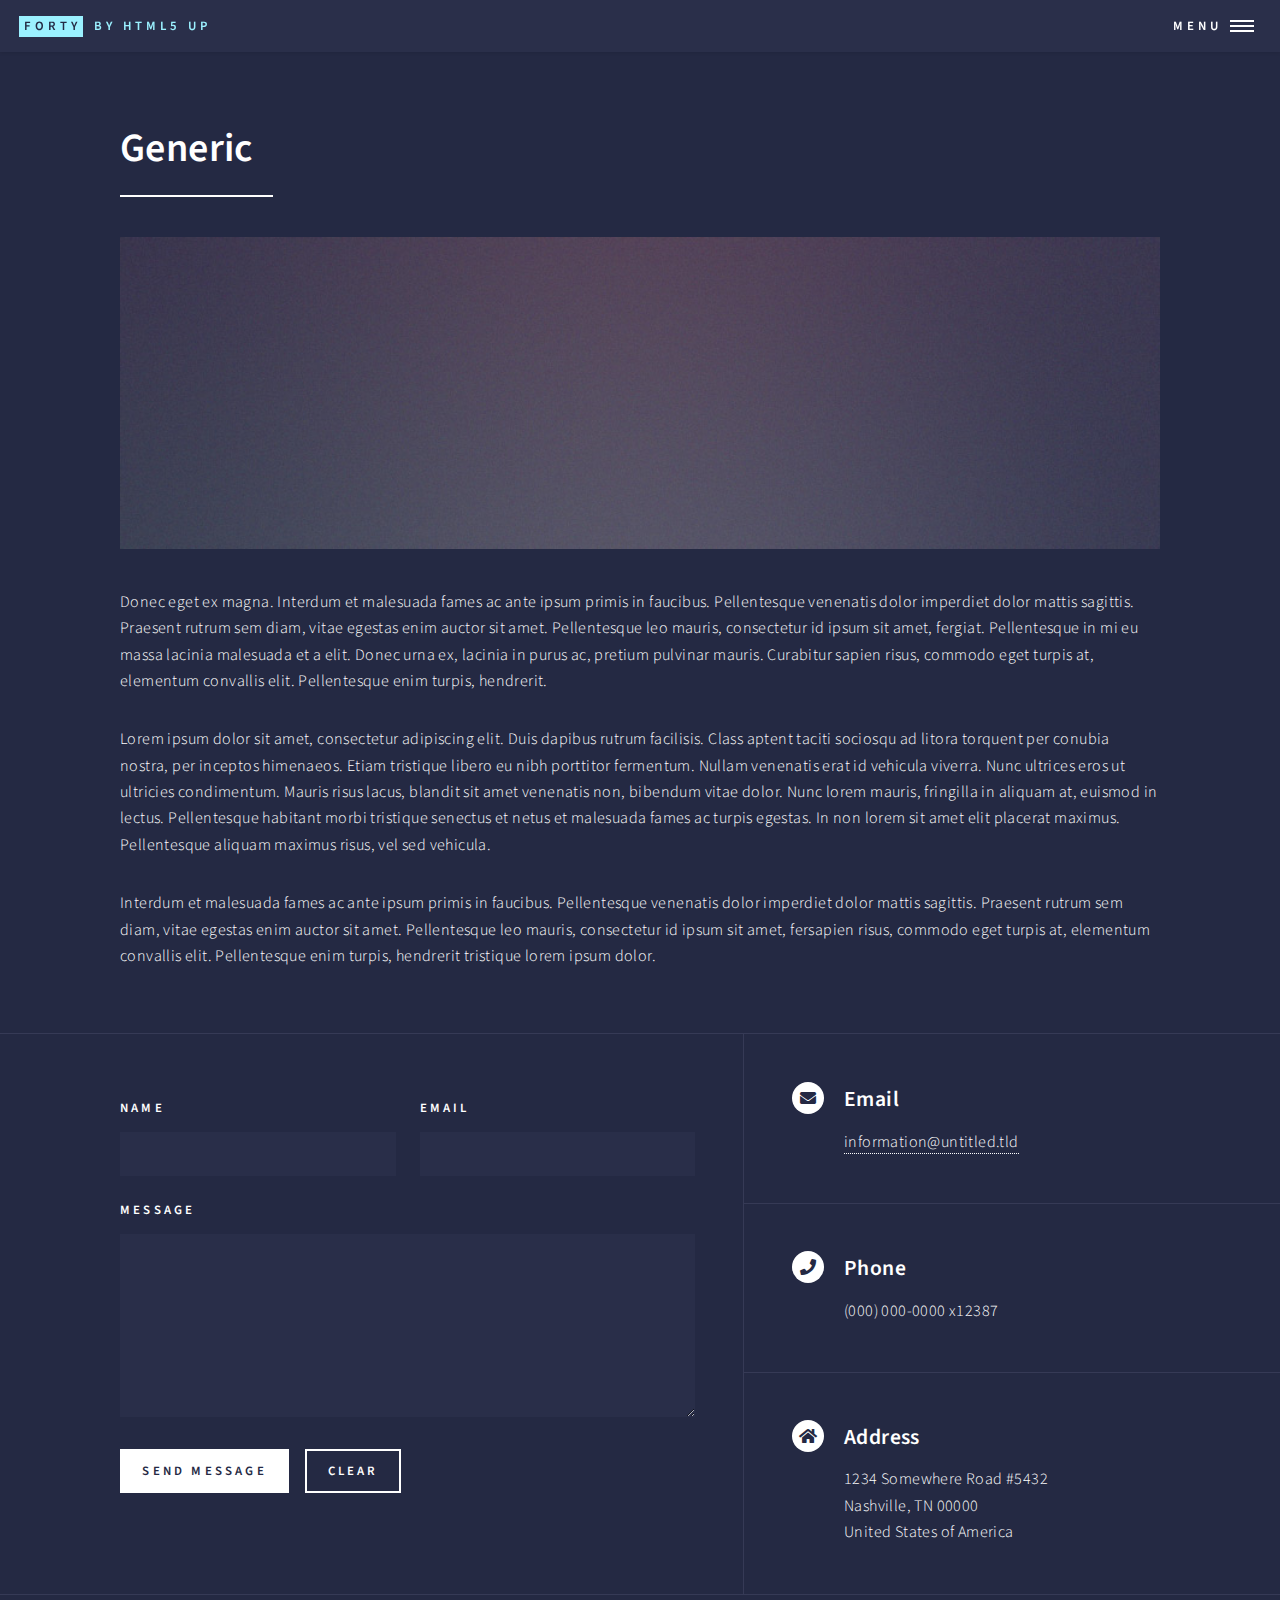
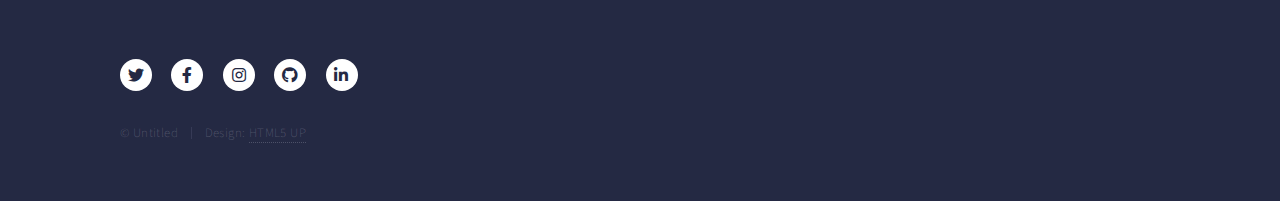
==== generic.html @ a088f2ab "Template Update" ====
<!DOCTYPE HTML>
<!--
	Forty by HTML5 UP
	html5up.net | @ajlkn
	Free for personal and commercial use under the CCA 3.0 license (html5up.net/license)
-->
<html>
	<head>
		<title>Generic - Forty by HTML5 UP</title>
		<meta charset="utf-8" />
		<meta name="viewport" content="width=device-width, initial-scale=1, user-scalable=no" />
		<link rel="stylesheet" href="assets/css/main.css" />
		<noscript><link rel="stylesheet" href="assets/css/noscript.css" /></noscript>
	</head>
	<body class="is-preload">

		<!-- Wrapper -->
			<div id="wrapper">

				<!-- Header -->
					<header id="header">
						<a href="index.html" class="logo"><strong>Forty</strong> <span>by HTML5 UP</span></a>
						<nav>
							<a href="#menu">Menu</a>
						</nav>
					</header>

				<!-- Menu -->
					<nav id="menu">
						<ul class="links">
							<li><a href="index.html">Home</a></li>
							<li><a href="landing.html">Landing</a></li>
							<li><a href="generic.html">Generic</a></li>
							<li><a href="elements.html">Elements</a></li>
						</ul>
						<ul class="actions stacked">
							<li><a href="#" class="button primary fit">Get Started</a></li>
							<li><a href="#" class="button fit">Log In</a></li>
						</ul>
					</nav>

				<!-- Main -->
					<div id="main" class="alt">

						<!-- One -->
							<section id="one">
								<div class="inner">
									<header class="major">
										<h1>Generic</h1>
									</header>
									<span class="image main"><img src="images/pic11.jpg" alt="" /></span>
									<p>Donec eget ex magna. Interdum et malesuada fames ac ante ipsum primis in faucibus. Pellentesque venenatis dolor imperdiet dolor mattis sagittis. Praesent rutrum sem diam, vitae egestas enim auctor sit amet. Pellentesque leo mauris, consectetur id ipsum sit amet, fergiat. Pellentesque in mi eu massa lacinia malesuada et a elit. Donec urna ex, lacinia in purus ac, pretium pulvinar mauris. Curabitur sapien risus, commodo eget turpis at, elementum convallis elit. Pellentesque enim turpis, hendrerit.</p>
									<p>Lorem ipsum dolor sit amet, consectetur adipiscing elit. Duis dapibus rutrum facilisis. Class aptent taciti sociosqu ad litora torquent per conubia nostra, per inceptos himenaeos. Etiam tristique libero eu nibh porttitor fermentum. Nullam venenatis erat id vehicula viverra. Nunc ultrices eros ut ultricies condimentum. Mauris risus lacus, blandit sit amet venenatis non, bibendum vitae dolor. Nunc lorem mauris, fringilla in aliquam at, euismod in lectus. Pellentesque habitant morbi tristique senectus et netus et malesuada fames ac turpis egestas. In non lorem sit amet elit placerat maximus. Pellentesque aliquam maximus risus, vel sed vehicula.</p>
									<p>Interdum et malesuada fames ac ante ipsum primis in faucibus. Pellentesque venenatis dolor imperdiet dolor mattis sagittis. Praesent rutrum sem diam, vitae egestas enim auctor sit amet. Pellentesque leo mauris, consectetur id ipsum sit amet, fersapien risus, commodo eget turpis at, elementum convallis elit. Pellentesque enim turpis, hendrerit tristique lorem ipsum dolor.</p>
								</div>
							</section>

					</div>

				<!-- Contact -->
					<section id="contact">
						<div class="inner">
							<section>
								<form method="post" action="#">
									<div class="fields">
										<div class="field half">
											<label for="name">Name</label>
											<input type="text" name="name" id="name" />
										</div>
										<div class="field half">
											<label for="email">Email</label>
											<input type="text" name="email" id="email" />
										</div>
										<div class="field">
											<label for="message">Message</label>
											<textarea name="message" id="message" rows="6"></textarea>
										</div>
									</div>
									<ul class="actions">
										<li><input type="submit" value="Send Message" class="primary" /></li>
										<li><input type="reset" value="Clear" /></li>
									</ul>
								</form>
							</section>
							<section class="split">
								<section>
									<div class="contact-method">
										<span class="icon solid alt fa-envelope"></span>
										<h3>Email</h3>
										<a href="#">information@untitled.tld</a>
									</div>
								</section>
								<section>
									<div class="contact-method">
										<span class="icon solid alt fa-phone"></span>
										<h3>Phone</h3>
										<span>(000) 000-0000 x12387</span>
									</div>
								</section>
								<section>
									<div class="contact-method">
										<span class="icon solid alt fa-home"></span>
										<h3>Address</h3>
										<span>1234 Somewhere Road #5432<br />
										Nashville, TN 00000<br />
										United States of America</span>
									</div>
								</section>
							</section>
						</div>
					</section>

				<!-- Footer -->
					<footer id="footer">
						<div class="inner">
							<ul class="icons">
								<li><a href="#" class="icon brands alt fa-twitter"><span class="label">Twitter</span></a></li>
								<li><a href="#" class="icon brands alt fa-facebook-f"><span class="label">Facebook</span></a></li>
								<li><a href="#" class="icon brands alt fa-instagram"><span class="label">Instagram</span></a></li>
								<li><a href="#" class="icon brands alt fa-github"><span class="label">GitHub</span></a></li>
								<li><a href="#" class="icon brands alt fa-linkedin-in"><span class="label">LinkedIn</span></a></li>
							</ul>
							<ul class="copyright">
								<li>&copy; Untitled</li><li>Design: <a href="https://html5up.net">HTML5 UP</a></li>
							</ul>
						</div>
					</footer>

			</div>

		<!-- Scripts -->
			<script src="assets/js/jquery.min.js"></script>
			<script src="assets/js/jquery.scrolly.min.js"></script>
			<script src="assets/js/jquery.scrollex.min.js"></script>
			<script src="assets/js/browser.min.js"></script>
			<script src="assets/js/breakpoints.min.js"></script>
			<script src="assets/js/util.js"></script>
			<script src="assets/js/main.js"></script>

	</body>
</html>
---- assets/css/main.css ----
@import url(fontawesome-all.min.css);
@import url("https://fonts.googleapis.com/css?family=Source+Sans+Pro:300,300italic,600,600italic");

/*
	Forty by HTML5 UP
	html5up.net | @ajlkn
	Free for personal and commercial use under the CCA 3.0 license (html5up.net/license)
*/

html, body, div, span, applet, object,
iframe, h1, h2, h3, h4, h5, h6, p, blockquote,
pre, a, abbr, acronym, address, big, cite,
code, del, dfn, em, img, ins, kbd, q, s, samp,
small, strike, strong, sub, sup, tt, var, b,
u, i, center, dl, dt, dd, ol, ul, li, fieldset,
form, label, legend, table, caption, tbody,
tfoot, thead, tr, th, td, article, aside,
canvas, details, embed, figure, figcaption,
footer, header, hgroup, menu, nav, output, ruby,
section, summary, time, mark, audio, video {
	margin: 0;
	padding: 0;
	border: 0;
	font-size: 100%;
	font: inherit;
	vertical-align: baseline;}

article, aside, details, figcaption, figure,
footer, header, hgroup, menu, nav, section {
	display: block;}

body {
	line-height: 1;
}

ol, ul {
	list-style: none;
}

blockquote, q {
	quotes: none;
}

	blockquote:before, blockquote:after, q:before, q:after {
		content: '';
		content: none;
	}

table {
	border-collapse: collapse;
	border-spacing: 0;
}

body {
	-webkit-text-size-adjust: none;
}

mark {
	background-color: transparent;
	color: inherit;
}

input::-moz-focus-inner {
	border: 0;
	padding: 0;
}

input, select, textarea {
	-moz-appearance: none;
	-webkit-appearance: none;
	-ms-appearance: none;
	appearance: none;
}

/* Basic */

	@-ms-viewport {
		width: device-width;
	}

	body {
		-ms-overflow-style: scrollbar;
	}

	@media screen and (max-width: 480px) {

		html, body {
			min-width: 320px;
		}

	}

	html {
		box-sizing: border-box;
	}

	*, *:before, *:after {
		box-sizing: inherit;
	}

	body {
		background: #242943;
	}

		body.is-preload *, body.is-preload *:before, body.is-preload *:after {
			-moz-animation: none !important;
			-webkit-animation: none !important;
			-ms-animation: none !important;
			animation: none !important;
			-moz-transition: none !important;
			-webkit-transition: none !important;
			-ms-transition: none !important;
			transition: none !important;
		}

/* Type */

	body, input, select, textarea {
		color: #ffffff;
		font-family: "Source Sans Pro", Helvetica, sans-serif;
		font-size: 17pt;
		font-weight: 300;
		letter-spacing: 0.025em;
		line-height: 1.65;
	}

		@media screen and (max-width: 1680px) {

			body, input, select, textarea {
				font-size: 14pt;
			}

		}

		@media screen and (max-width: 1280px) {

			body, input, select, textarea {
				font-size: 12pt;
			}

		}

		@media screen and (max-width: 360px) {

			body, input, select, textarea {
				font-size: 11pt;
			}

		}

	a {
		-moz-transition: color 0.2s ease-in-out, border-bottom-color 0.2s ease-in-out;
		-webkit-transition: color 0.2s ease-in-out, border-bottom-color 0.2s ease-in-out;
		-ms-transition: color 0.2s ease-in-out, border-bottom-color 0.2s ease-in-out;
		transition: color 0.2s ease-in-out, border-bottom-color 0.2s ease-in-out;
		border-bottom: dotted 1px;
		color: inherit;
		text-decoration: none;
	}

		a:hover {
			border-bottom-color: transparent;
			color: #9bf1ff !important;
		}

		a:active {
			color: #53e3fb !important;
		}

	strong, b {
		color: #ffffff;
		font-weight: 600;
	}

	em, i {
		font-style: italic;
	}

	p {
		margin: 0 0 2em 0;
	}

	h1, h2, h3, h4, h5, h6 {
		color: #ffffff;
		font-weight: 600;
		line-height: 1.65;
		margin: 0 0 1em 0;
	}

		h1 a, h2 a, h3 a, h4 a, h5 a, h6 a {
			color: inherit;
			border-bottom: 0;
		}

	h1 {
		font-size: 2.5em;
	}

	h2 {
		font-size: 1.75em;
	}

	h3 {
		font-size: 1.35em;
	}

	h4 {
		font-size: 1.1em;
	}

	h5 {
		font-size: 0.9em;
	}

	h6 {
		font-size: 0.7em;
	}

	@media screen and (max-width: 736px) {

		h1 {
			font-size: 2em;
		}

		h2 {
			font-size: 1.5em;
		}

		h3 {
			font-size: 1.25em;
		}

	}

	sub {
		font-size: 0.8em;
		position: relative;
		top: 0.5em;
	}

	sup {
		font-size: 0.8em;
		position: relative;
		top: -0.5em;
	}

	blockquote {
		border-left: solid 4px rgba(212, 212, 255, 0.1);
		font-style: italic;
		margin: 0 0 2em 0;
		padding: 0.5em 0 0.5em 2em;
	}

	code {
		background: rgba(212, 212, 255, 0.035);
		font-family: "Courier New", monospace;
		font-size: 0.9em;
		margin: 0 0.25em;
		padding: 0.25em 0.65em;
	}

	pre {
		-webkit-overflow-scrolling: touch;
		font-family: "Courier New", monospace;
		font-size: 0.9em;
		margin: 0 0 2em 0;
	}

		pre code {
			display: block;
			line-height: 1.75;
			padding: 1em 1.5em;
			overflow-x: auto;
		}

	hr {
		border: 0;
		border-bottom: solid 1px rgba(212, 212, 255, 0.1);
		margin: 2em 0;
	}

		hr.major {
			margin: 3em 0;
		}

	.align-left {
		text-align: left;
	}

	.align-center {
		text-align: center;
	}

	.align-right {
		text-align: right;
	}

/* Row */

	.row {
		display: flex;
		flex-wrap: wrap;
		box-sizing: border-box;
		align-items: stretch;
	}

		.row > * {
			box-sizing: border-box;
		}

		.row.gtr-uniform > * > :last-child {
			margin-bottom: 0;
		}

		.row.aln-left {
			justify-content: flex-start;
		}

		.row.aln-center {
			justify-content: center;
		}

		.row.aln-right {
			justify-content: flex-end;
		}

		.row.aln-top {
			align-items: flex-start;
		}

		.row.aln-middle {
			align-items: center;
		}

		.row.aln-bottom {
			align-items: flex-end;
		}

		.row > .imp {
			order: -1;
		}

		.row > .col-1 {
			width: 8.33333%;
		}

		.row > .off-1 {
			margin-left: 8.33333%;
		}

		.row > .col-2 {
			width: 16.66667%;
		}

		.row > .off-2 {
			margin-left: 16.66667%;
		}

		.row > .col-3 {
			width: 25%;
		}

		.row > .off-3 {
			margin-left: 25%;
		}

		.row > .col-4 {
			width: 33.33333%;
		}

		.row > .off-4 {
			margin-left: 33.33333%;
		}

		.row > .col-5 {
			width: 41.66667%;
		}

		.row > .off-5 {
			margin-left: 41.66667%;
		}

		.row > .col-6 {
			width: 50%;
		}

		.row > .off-6 {
			margin-left: 50%;
		}

		.row > .col-7 {
			width: 58.33333%;
		}

		.row > .off-7 {
			margin-left: 58.33333%;
		}

		.row > .col-8 {
			width: 66.66667%;
		}

		.row > .off-8 {
			margin-left: 66.66667%;
		}

		.row > .col-9 {
			width: 75%;
		}

		.row > .off-9 {
			margin-left: 75%;
		}

		.row > .col-10 {
			width: 83.33333%;
		}

		.row > .off-10 {
			margin-left: 83.33333%;
		}

		.row > .col-11 {
			width: 91.66667%;
		}

		.row > .off-11 {
			margin-left: 91.66667%;
		}

		.row > .col-12 {
			width: 100%;
		}

		.row > .off-12 {
			margin-left: 100%;
		}

		.row.gtr-0 {
			margin-top: 0;
			margin-left: 0em;
		}

			.row.gtr-0 > * {
				padding: 0 0 0 0em;
			}

			.row.gtr-0.gtr-uniform {
				margin-top: 0em;
			}

				.row.gtr-0.gtr-uniform > * {
					padding-top: 0em;
				}

		.row.gtr-25 {
			margin-top: 0;
			margin-left: -0.5em;
		}

			.row.gtr-25 > * {
				padding: 0 0 0 0.5em;
			}

			.row.gtr-25.gtr-uniform {
				margin-top: -0.5em;
			}

				.row.gtr-25.gtr-uniform > * {
					padding-top: 0.5em;
				}

		.row.gtr-50 {
			margin-top: 0;
			margin-left: -1em;
		}

			.row.gtr-50 > * {
				padding: 0 0 0 1em;
			}

			.row.gtr-50.gtr-uniform {
				margin-top: -1em;
			}

				.row.gtr-50.gtr-uniform > * {
					padding-top: 1em;
				}

		.row {
			margin-top: 0;
			margin-left: -2em;
		}

			.row > * {
				padding: 0 0 0 2em;
			}

			.row.gtr-uniform {
				margin-top: -2em;
			}

				.row.gtr-uniform > * {
					padding-top: 2em;
				}

		.row.gtr-150 {
			margin-top: 0;
			margin-left: -3em;
		}

			.row.gtr-150 > * {
				padding: 0 0 0 3em;
			}

			.row.gtr-150.gtr-uniform {
				margin-top: -3em;
			}

				.row.gtr-150.gtr-uniform > * {
					padding-top: 3em;
				}

		.row.gtr-200 {
			margin-top: 0;
			margin-left: -4em;
		}

			.row.gtr-200 > * {
				padding: 0 0 0 4em;
			}

			.row.gtr-200.gtr-uniform {
				margin-top: -4em;
			}

				.row.gtr-200.gtr-uniform > * {
					padding-top: 4em;
				}

		@media screen and (max-width: 1680px) {

			.row {
				display: flex;
				flex-wrap: wrap;
				box-sizing: border-box;
				align-items: stretch;
			}

				.row > * {
					box-sizing: border-box;
				}

				.row.gtr-uniform > * > :last-child {
					margin-bottom: 0;
				}

				.row.aln-left {
					justify-content: flex-start;
				}

				.row.aln-center {
					justify-content: center;
				}

				.row.aln-right {
					justify-content: flex-end;
				}

				.row.aln-top {
					align-items: flex-start;
				}

				.row.aln-middle {
					align-items: center;
				}

				.row.aln-bottom {
					align-items: flex-end;
				}

				.row > .imp-xlarge {
					order: -1;
				}

				.row > .col-1-xlarge {
					width: 8.33333%;
				}

				.row > .off-1-xlarge {
					margin-left: 8.33333%;
				}

				.row > .col-2-xlarge {
					width: 16.66667%;
				}

				.row > .off-2-xlarge {
					margin-left: 16.66667%;
				}

				.row > .col-3-xlarge {
					width: 25%;
				}

				.row > .off-3-xlarge {
					margin-left: 25%;
				}

				.row > .col-4-xlarge {
					width: 33.33333%;
				}

				.row > .off-4-xlarge {
					margin-left: 33.33333%;
				}

				.row > .col-5-xlarge {
					width: 41.66667%;
				}

				.row > .off-5-xlarge {
					margin-left: 41.66667%;
				}

				.row > .col-6-xlarge {
					width: 50%;
				}

				.row > .off-6-xlarge {
					margin-left: 50%;
				}

				.row > .col-7-xlarge {
					width: 58.33333%;
				}

				.row > .off-7-xlarge {
					margin-left: 58.33333%;
				}

				.row > .col-8-xlarge {
					width: 66.66667%;
				}

				.row > .off-8-xlarge {
					margin-left: 66.66667%;
				}

				.row > .col-9-xlarge {
					width: 75%;
				}

				.row > .off-9-xlarge {
					margin-left: 75%;
				}

				.row > .col-10-xlarge {
					width: 83.33333%;
				}

				.row > .off-10-xlarge {
					margin-left: 83.33333%;
				}

				.row > .col-11-xlarge {
					width: 91.66667%;
				}

				.row > .off-11-xlarge {
					margin-left: 91.66667%;
				}

				.row > .col-12-xlarge {
					width: 100%;
				}

				.row > .off-12-xlarge {
					margin-left: 100%;
				}

				.row.gtr-0 {
					margin-top: 0;
					margin-left: 0em;
				}

					.row.gtr-0 > * {
						padding: 0 0 0 0em;
					}

					.row.gtr-0.gtr-uniform {
						margin-top: 0em;
					}

						.row.gtr-0.gtr-uniform > * {
							padding-top: 0em;
						}

				.row.gtr-25 {
					margin-top: 0;
					margin-left: -0.5em;
				}

					.row.gtr-25 > * {
						padding: 0 0 0 0.5em;
					}

					.row.gtr-25.gtr-uniform {
						margin-top: -0.5em;
					}

						.row.gtr-25.gtr-uniform > * {
							padding-top: 0.5em;
						}

				.row.gtr-50 {
					margin-top: 0;
					margin-left: -1em;
				}

					.row.gtr-50 > * {
						padding: 0 0 0 1em;
					}

					.row.gtr-50.gtr-uniform {
						margin-top: -1em;
					}

						.row.gtr-50.gtr-uniform > * {
							padding-top: 1em;
						}

				.row {
					margin-top: 0;
					margin-left: -2em;
				}

					.row > * {
						padding: 0 0 0 2em;
					}

					.row.gtr-uniform {
						margin-top: -2em;
					}

						.row.gtr-uniform > * {
							padding-top: 2em;
						}

				.row.gtr-150 {
					margin-top: 0;
					margin-left: -3em;
				}

					.row.gtr-150 > * {
						padding: 0 0 0 3em;
					}

					.row.gtr-150.gtr-uniform {
						margin-top: -3em;
					}

						.row.gtr-150.gtr-uniform > * {
							padding-top: 3em;
						}

				.row.gtr-200 {
					margin-top: 0;
					margin-left: -4em;
				}

					.row.gtr-200 > * {
						padding: 0 0 0 4em;
					}

					.row.gtr-200.gtr-uniform {
						margin-top: -4em;
					}

						.row.gtr-200.gtr-uniform > * {
							padding-top: 4em;
						}

		}

		@media screen and (max-width: 1280px) {

			.row {
				display: flex;
				flex-wrap: wrap;
				box-sizing: border-box;
				align-items: stretch;
			}

				.row > * {
					box-sizing: border-box;
				}

				.row.gtr-uniform > * > :last-child {
					margin-bottom: 0;
				}

				.row.aln-left {
					justify-content: flex-start;
				}

				.row.aln-center {
					justify-content: center;
				}

				.row.aln-right {
					justify-content: flex-end;
				}

				.row.aln-top {
					align-items: flex-start;
				}

				.row.aln-middle {
					align-items: center;
				}

				.row.aln-bottom {
					align-items: flex-end;
				}

				.row > .imp-large {
					order: -1;
				}

				.row > .col-1-large {
					width: 8.33333%;
				}

				.row > .off-1-large {
					margin-left: 8.33333%;
				}

				.row > .col-2-large {
					width: 16.66667%;
				}

				.row > .off-2-large {
					margin-left: 16.66667%;
				}

				.row > .col-3-large {
					width: 25%;
				}

				.row > .off-3-large {
					margin-left: 25%;
				}

				.row > .col-4-large {
					width: 33.33333%;
				}

				.row > .off-4-large {
					margin-left: 33.33333%;
				}

				.row > .col-5-large {
					width: 41.66667%;
				}

				.row > .off-5-large {
					margin-left: 41.66667%;
				}

				.row > .col-6-large {
					width: 50%;
				}

				.row > .off-6-large {
					margin-left: 50%;
				}

				.row > .col-7-large {
					width: 58.33333%;
				}

				.row > .off-7-large {
					margin-left: 58.33333%;
				}

				.row > .col-8-large {
					width: 66.66667%;
				}

				.row > .off-8-large {
					margin-left: 66.66667%;
				}

				.row > .col-9-large {
					width: 75%;
				}

				.row > .off-9-large {
					margin-left: 75%;
				}

				.row > .col-10-large {
					width: 83.33333%;
				}

				.row > .off-10-large {
					margin-left: 83.33333%;
				}

				.row > .col-11-large {
					width: 91.66667%;
				}

				.row > .off-11-large {
					margin-left: 91.66667%;
				}

				.row > .col-12-large {
					width: 100%;
				}

				.row > .off-12-large {
					margin-left: 100%;
				}

				.row.gtr-0 {
					margin-top: 0;
					margin-left: 0em;
				}

					.row.gtr-0 > * {
						padding: 0 0 0 0em;
					}

					.row.gtr-0.gtr-uniform {
						margin-top: 0em;
					}

						.row.gtr-0.gtr-uniform > * {
							padding-top: 0em;
						}

				.row.gtr-25 {
					margin-top: 0;
					margin-left: -0.375em;
				}

					.row.gtr-25 > * {
						padding: 0 0 0 0.375em;
					}

					.row.gtr-25.gtr-uniform {
						margin-top: -0.375em;
					}

						.row.gtr-25.gtr-uniform > * {
							padding-top: 0.375em;
						}

				.row.gtr-50 {
					margin-top: 0;
					margin-left: -0.75em;
				}

					.row.gtr-50 > * {
						padding: 0 0 0 0.75em;
					}

					.row.gtr-50.gtr-uniform {
						margin-top: -0.75em;
					}

						.row.gtr-50.gtr-uniform > * {
							padding-top: 0.75em;
						}

				.row {
					margin-top: 0;
					margin-left: -1.5em;
				}

					.row > * {
						padding: 0 0 0 1.5em;
					}

					.row.gtr-uniform {
						margin-top: -1.5em;
					}

						.row.gtr-uniform > * {
							padding-top: 1.5em;
						}

				.row.gtr-150 {
					margin-top: 0;
					margin-left: -2.25em;
				}

					.row.gtr-150 > * {
						padding: 0 0 0 2.25em;
					}

					.row.gtr-150.gtr-uniform {
						margin-top: -2.25em;
					}

						.row.gtr-150.gtr-uniform > * {
							padding-top: 2.25em;
						}

				.row.gtr-200 {
					margin-top: 0;
					margin-left: -3em;
				}

					.row.gtr-200 > * {
						padding: 0 0 0 3em;
					}

					.row.gtr-200.gtr-uniform {
						margin-top: -3em;
					}

						.row.gtr-200.gtr-uniform > * {
							padding-top: 3em;
						}

		}

		@media screen and (max-width: 980px) {

			.row {
				display: flex;
				flex-wrap: wrap;
				box-sizing: border-box;
				align-items: stretch;
			}

				.row > * {
					box-sizing: border-box;
				}

				.row.gtr-uniform > * > :last-child {
					margin-bottom: 0;
				}

				.row.aln-left {
					justify-content: flex-start;
				}

				.row.aln-center {
					justify-content: center;
				}

				.row.aln-right {
					justify-content: flex-end;
				}

				.row.aln-top {
					align-items: flex-start;
				}

				.row.aln-middle {
					align-items: center;
				}

				.row.aln-bottom {
					align-items: flex-end;
				}

				.row > .imp-medium {
					order: -1;
				}

				.row > .col-1-medium {
					width: 8.33333%;
				}

				.row > .off-1-medium {
					margin-left: 8.33333%;
				}

				.row > .col-2-medium {
					width: 16.66667%;
				}

				.row > .off-2-medium {
					margin-left: 16.66667%;
				}

				.row > .col-3-medium {
					width: 25%;
				}

				.row > .off-3-medium {
					margin-left: 25%;
				}

				.row > .col-4-medium {
					width: 33.33333%;
				}

				.row > .off-4-medium {
					margin-left: 33.33333%;
				}

				.row > .col-5-medium {
					width: 41.66667%;
				}

				.row > .off-5-medium {
					margin-left: 41.66667%;
				}

				.row > .col-6-medium {
					width: 50%;
				}

				.row > .off-6-medium {
					margin-left: 50%;
				}

				.row > .col-7-medium {
					width: 58.33333%;
				}

				.row > .off-7-medium {
					margin-left: 58.33333%;
				}

				.row > .col-8-medium {
					width: 66.66667%;
				}

				.row > .off-8-medium {
					margin-left: 66.66667%;
				}

				.row > .col-9-medium {
					width: 75%;
				}

				.row > .off-9-medium {
					margin-left: 75%;
				}

				.row > .col-10-medium {
					width: 83.33333%;
				}

				.row > .off-10-medium {
					margin-left: 83.33333%;
				}

				.row > .col-11-medium {
					width: 91.66667%;
				}

				.row > .off-11-medium {
					margin-left: 91.66667%;
				}

				.row > .col-12-medium {
					width: 100%;
				}

				.row > .off-12-medium {
					margin-left: 100%;
				}

				.row.gtr-0 {
					margin-top: 0;
					margin-left: 0em;
				}

					.row.gtr-0 > * {
						padding: 0 0 0 0em;
					}

					.row.gtr-0.gtr-uniform {
						margin-top: 0em;
					}

						.row.gtr-0.gtr-uniform > * {
							padding-top: 0em;
						}

				.row.gtr-25 {
					margin-top: 0;
					margin-left: -0.375em;
				}

					.row.gtr-25 > * {
						padding: 0 0 0 0.375em;
					}

					.row.gtr-25.gtr-uniform {
						margin-top: -0.375em;
					}

						.row.gtr-25.gtr-uniform > * {
							padding-top: 0.375em;
						}

				.row.gtr-50 {
					margin-top: 0;
					margin-left: -0.75em;
				}

					.row.gtr-50 > * {
						padding: 0 0 0 0.75em;
					}

					.row.gtr-50.gtr-uniform {
						margin-top: -0.75em;
					}

						.row.gtr-50.gtr-uniform > * {
							padding-top: 0.75em;
						}

				.row {
					margin-top: 0;
					margin-left: -1.5em;
				}

					.row > * {
						padding: 0 0 0 1.5em;
					}

					.row.gtr-uniform {
						margin-top: -1.5em;
					}

						.row.gtr-uniform > * {
							padding-top: 1.5em;
						}

				.row.gtr-150 {
					margin-top: 0;
					margin-left: -2.25em;
				}

					.row.gtr-150 > * {
						padding: 0 0 0 2.25em;
					}

					.row.gtr-150.gtr-uniform {
						margin-top: -2.25em;
					}

						.row.gtr-150.gtr-uniform > * {
							padding-top: 2.25em;
						}

				.row.gtr-200 {
					margin-top: 0;
					margin-left: -3em;
				}

					.row.gtr-200 > * {
						padding: 0 0 0 3em;
					}

					.row.gtr-200.gtr-uniform {
						margin-top: -3em;
					}

						.row.gtr-200.gtr-uniform > * {
							padding-top: 3em;
						}

		}

		@media screen and (max-width: 736px) {

			.row {
				display: flex;
				flex-wrap: wrap;
				box-sizing: border-box;
				align-items: stretch;
			}

				.row > * {
					box-sizing: border-box;
				}

				.row.gtr-uniform > * > :last-child {
					margin-bottom: 0;
				}

				.row.aln-left {
					justify-content: flex-start;
				}

				.row.aln-center {
					justify-content: center;
				}

				.row.aln-right {
					justify-content: flex-end;
				}

				.row.aln-top {
					align-items: flex-start;
				}

				.row.aln-middle {
					align-items: center;
				}

				.row.aln-bottom {
					align-items: flex-end;
				}

				.row > .imp-small {
					order: -1;
				}

				.row > .col-1-small {
					width: 8.33333%;
				}

				.row > .off-1-small {
					margin-left: 8.33333%;
				}

				.row > .col-2-small {
					width: 16.66667%;
				}

				.row > .off-2-small {
					margin-left: 16.66667%;
				}

				.row > .col-3-small {
					width: 25%;
				}

				.row > .off-3-small {
					margin-left: 25%;
				}

				.row > .col-4-small {
					width: 33.33333%;
				}

				.row > .off-4-small {
					margin-left: 33.33333%;
				}

				.row > .col-5-small {
					width: 41.66667%;
				}

				.row > .off-5-small {
					margin-left: 41.66667%;
				}

				.row > .col-6-small {
					width: 50%;
				}

				.row > .off-6-small {
					margin-left: 50%;
				}

				.row > .col-7-small {
					width: 58.33333%;
				}

				.row > .off-7-small {
					margin-left: 58.33333%;
				}

				.row > .col-8-small {
					width: 66.66667%;
				}

				.row > .off-8-small {
					margin-left: 66.66667%;
				}

				.row > .col-9-small {
					width: 75%;
				}

				.row > .off-9-small {
					margin-left: 75%;
				}

				.row > .col-10-small {
					width: 83.33333%;
				}

				.row > .off-10-small {
					margin-left: 83.33333%;
				}

				.row > .col-11-small {
					width: 91.66667%;
				}

				.row > .off-11-small {
					margin-left: 91.66667%;
				}

				.row > .col-12-small {
					width: 100%;
				}

				.row > .off-12-small {
					margin-left: 100%;
				}

				.row.gtr-0 {
					margin-top: 0;
					margin-left: 0em;
				}

					.row.gtr-0 > * {
						padding: 0 0 0 0em;
					}

					.row.gtr-0.gtr-uniform {
						margin-top: 0em;
					}

						.row.gtr-0.gtr-uniform > * {
							padding-top: 0em;
						}

				.row.gtr-25 {
					margin-top: 0;
					margin-left: -0.3125em;
				}

					.row.gtr-25 > * {
						padding: 0 0 0 0.3125em;
					}

					.row.gtr-25.gtr-uniform {
						margin-top: -0.3125em;
					}

						.row.gtr-25.gtr-uniform > * {
							padding-top: 0.3125em;
						}

				.row.gtr-50 {
					margin-top: 0;
					margin-left: -0.625em;
				}

					.row.gtr-50 > * {
						padding: 0 0 0 0.625em;
					}

					.row.gtr-50.gtr-uniform {
						margin-top: -0.625em;
					}

						.row.gtr-50.gtr-uniform > * {
							padding-top: 0.625em;
						}

				.row {
					margin-top: 0;
					margin-left: -1.25em;
				}

					.row > * {
						padding: 0 0 0 1.25em;
					}

					.row.gtr-uniform {
						margin-top: -1.25em;
					}

						.row.gtr-uniform > * {
							padding-top: 1.25em;
						}

				.row.gtr-150 {
					margin-top: 0;
					margin-left: -1.875em;
				}

					.row.gtr-150 > * {
						padding: 0 0 0 1.875em;
					}

					.row.gtr-150.gtr-uniform {
						margin-top: -1.875em;
					}

						.row.gtr-150.gtr-uniform > * {
							padding-top: 1.875em;
						}

				.row.gtr-200 {
					margin-top: 0;
					margin-left: -2.5em;
				}

					.row.gtr-200 > * {
						padding: 0 0 0 2.5em;
					}

					.row.gtr-200.gtr-uniform {
						margin-top: -2.5em;
					}

						.row.gtr-200.gtr-uniform > * {
							padding-top: 2.5em;
						}

		}

		@media screen and (max-width: 480px) {

			.row {
				display: flex;
				flex-wrap: wrap;
				box-sizing: border-box;
				align-items: stretch;
			}

				.row > * {
					box-sizing: border-box;
				}

				.row.gtr-uniform > * > :last-child {
					margin-bottom: 0;
				}

				.row.aln-left {
					justify-content: flex-start;
				}

				.row.aln-center {
					justify-content: center;
				}

				.row.aln-right {
					justify-content: flex-end;
				}

				.row.aln-top {
					align-items: flex-start;
				}

				.row.aln-middle {
					align-items: center;
				}

				.row.aln-bottom {
					align-items: flex-end;
				}

				.row > .imp-xsmall {
					order: -1;
				}

				.row > .col-1-xsmall {
					width: 8.33333%;
				}

				.row > .off-1-xsmall {
					margin-left: 8.33333%;
				}

				.row > .col-2-xsmall {
					width: 16.66667%;
				}

				.row > .off-2-xsmall {
					margin-left: 16.66667%;
				}

				.row > .col-3-xsmall {
					width: 25%;
				}

				.row > .off-3-xsmall {
					margin-left: 25%;
				}

				.row > .col-4-xsmall {
					width: 33.33333%;
				}

				.row > .off-4-xsmall {
					margin-left: 33.33333%;
				}

				.row > .col-5-xsmall {
					width: 41.66667%;
				}

				.row > .off-5-xsmall {
					margin-left: 41.66667%;
				}

				.row > .col-6-xsmall {
					width: 50%;
				}

				.row > .off-6-xsmall {
					margin-left: 50%;
				}

				.row > .col-7-xsmall {
					width: 58.33333%;
				}

				.row > .off-7-xsmall {
					margin-left: 58.33333%;
				}

				.row > .col-8-xsmall {
					width: 66.66667%;
				}

				.row > .off-8-xsmall {
					margin-left: 66.66667%;
				}

				.row > .col-9-xsmall {
					width: 75%;
				}

				.row > .off-9-xsmall {
					margin-left: 75%;
				}

				.row > .col-10-xsmall {
					width: 83.33333%;
				}

				.row > .off-10-xsmall {
					margin-left: 83.33333%;
				}

				.row > .col-11-xsmall {
					width: 91.66667%;
				}

				.row > .off-11-xsmall {
					margin-left: 91.66667%;
				}

				.row > .col-12-xsmall {
					width: 100%;
				}

				.row > .off-12-xsmall {
					margin-left: 100%;
				}

				.row.gtr-0 {
					margin-top: 0;
					margin-left: 0em;
				}

					.row.gtr-0 > * {
						padding: 0 0 0 0em;
					}

					.row.gtr-0.gtr-uniform {
						margin-top: 0em;
					}

						.row.gtr-0.gtr-uniform > * {
							padding-top: 0em;
						}

				.row.gtr-25 {
					margin-top: 0;
					margin-left: -0.3125em;
				}

					.row.gtr-25 > * {
						padding: 0 0 0 0.3125em;
					}

					.row.gtr-25.gtr-uniform {
						margin-top: -0.3125em;
					}

						.row.gtr-25.gtr-uniform > * {
							padding-top: 0.3125em;
						}

				.row.gtr-50 {
					margin-top: 0;
					margin-left: -0.625em;
				}

					.row.gtr-50 > * {
						padding: 0 0 0 0.625em;
					}

					.row.gtr-50.gtr-uniform {
						margin-top: -0.625em;
					}

						.row.gtr-50.gtr-uniform > * {
							padding-top: 0.625em;
						}

				.row {
					margin-top: 0;
					margin-left: -1.25em;
				}

					.row > * {
						padding: 0 0 0 1.25em;
					}

					.row.gtr-uniform {
						margin-top: -1.25em;
					}

						.row.gtr-uniform > * {
							padding-top: 1.25em;
						}

				.row.gtr-150 {
					margin-top: 0;
					margin-left: -1.875em;
				}

					.row.gtr-150 > * {
						padding: 0 0 0 1.875em;
					}

					.row.gtr-150.gtr-uniform {
						margin-top: -1.875em;
					}

						.row.gtr-150.gtr-uniform > * {
							padding-top: 1.875em;
						}

				.row.gtr-200 {
					margin-top: 0;
					margin-left: -2.5em;
				}

					.row.gtr-200 > * {
						padding: 0 0 0 2.5em;
					}

					.row.gtr-200.gtr-uniform {
						margin-top: -2.5em;
					}

						.row.gtr-200.gtr-uniform > * {
							padding-top: 2.5em;
						}

		}

/* Section/Article */

	section.special, article.special {
		text-align: center;
	}

	header.major {
		width: -moz-max-content;
		width: -webkit-max-content;
		width: -ms-max-content;
		width: max-content;
		margin-bottom: 2em;
	}

		header.major > :first-child {
			margin-bottom: 0;
			width: calc(100% + 0.5em);
		}

			header.major > :first-child:after {
				content: '';
				background-color: #ffffff;
				display: block;
				height: 2px;
				margin: 0.325em 0 0.5em 0;
				width: 100%;
			}

		header.major > p {
			font-size: 0.7em;
			font-weight: 600;
			letter-spacing: 0.25em;
			margin-bottom: 0;
			text-transform: uppercase;
		}

		body.is-ie header.major > :first-child:after {
			max-width: 9em;
		}

		body.is-ie header.major > h1:after {
			max-width: 100% !important;
		}

	@media screen and (max-width: 736px) {

		header.major > p br {
			display: none;
		}

	}

/* Form */

	form {
		margin: 0 0 2em 0;
	}

		form > :last-child {
			margin-bottom: 0;
		}

		form > .fields {
			display: -moz-flex;
			display: -webkit-flex;
			display: -ms-flex;
			display: flex;
			-moz-flex-wrap: wrap;
			-webkit-flex-wrap: wrap;
			-ms-flex-wrap: wrap;
			flex-wrap: wrap;
			width: calc(100% + 3em);
			margin: -1.5em 0 2em -1.5em;
		}

			form > .fields > .field {
				-moz-flex-grow: 0;
				-webkit-flex-grow: 0;
				-ms-flex-grow: 0;
				flex-grow: 0;
				-moz-flex-shrink: 0;
				-webkit-flex-shrink: 0;
				-ms-flex-shrink: 0;
				flex-shrink: 0;
				padding: 1.5em 0 0 1.5em;
				width: calc(100% - 1.5em);
			}

				form > .fields > .field.half {
					width: calc(50% - 0.75em);
				}

				form > .fields > .field.third {
					width: calc(100%/3 - 0.5em);
				}

				form > .fields > .field.quarter {
					width: calc(25% - 0.375em);
				}

		@media screen and (max-width: 480px) {

			form > .fields {
				width: calc(100% + 3em);
				margin: -1.5em 0 2em -1.5em;
			}

				form > .fields > .field {
					padding: 1.5em 0 0 1.5em;
					width: calc(100% - 1.5em);
				}

					form > .fields > .field.half {
						width: calc(100% - 1.5em);
					}

					form > .fields > .field.third {
						width: calc(100% - 1.5em);
					}

					form > .fields > .field.quarter {
						width: calc(100% - 1.5em);
					}

		}

	label {
		color: #ffffff;
		display: block;
		font-size: 0.8em;
		font-weight: 600;
		letter-spacing: 0.25em;
		margin: 0 0 1em 0;
		text-transform: uppercase;
	}

	input[type="text"],
	input[type="password"],
	input[type="email"],
	input[type="tel"],
	input[type="search"],
	input[type="url"],
	select,
	textarea {
		-moz-appearance: none;
		-webkit-appearance: none;
		-ms-appearance: none;
		appearance: none;
		background: rgba(212, 212, 255, 0.035);
		border: none;
		border-radius: 0;
		color: inherit;
		display: block;
		outline: 0;
		padding: 0 1em;
		text-decoration: none;
		width: 100%;
	}

		input[type="text"]:invalid,
		input[type="password"]:invalid,
		input[type="email"]:invalid,
		input[type="tel"]:invalid,
		input[type="search"]:invalid,
		input[type="url"]:invalid,
		select:invalid,
		textarea:invalid {
			box-shadow: none;
		}

		input[type="text"]:focus,
		input[type="password"]:focus,
		input[type="email"]:focus,
		input[type="tel"]:focus,
		input[type="search"]:focus,
		input[type="url"]:focus,
		select:focus,
		textarea:focus {
			border-color: #9bf1ff;
			box-shadow: 0 0 0 2px #9bf1ff;
		}

	select {
		background-image: url("data:image/svg+xml;charset=utf8,%3Csvg xmlns='http://www.w3.org/2000/svg' width='40' height='40' preserveAspectRatio='none' viewBox='0 0 40 40'%3E%3Cpath d='M9.4,12.3l10.4,10.4l10.4-10.4c0.2-0.2,0.5-0.4,0.9-0.4c0.3,0,0.6,0.1,0.9,0.4l3.3,3.3c0.2,0.2,0.4,0.5,0.4,0.9 c0,0.4-0.1,0.6-0.4,0.9L20.7,31.9c-0.2,0.2-0.5,0.4-0.9,0.4c-0.3,0-0.6-0.1-0.9-0.4L4.3,17.3c-0.2-0.2-0.4-0.5-0.4-0.9 c0-0.4,0.1-0.6,0.4-0.9l3.3-3.3c0.2-0.2,0.5-0.4,0.9-0.4S9.1,12.1,9.4,12.3z' fill='rgba(212, 212, 255, 0.1)' /%3E%3C/svg%3E");
		background-size: 1.25rem;
		background-repeat: no-repeat;
		background-position: calc(100% - 1rem) center;
		height: 2.75em;
		padding-right: 2.75em;
		text-overflow: ellipsis;
	}

		select option {
			color: #ffffff;
			background: #242943;
		}

		select:focus::-ms-value {
			background-color: transparent;
		}

		select::-ms-expand {
			display: none;
		}

	input[type="text"],
	input[type="password"],
	input[type="email"],
	input[type="tel"],
	input[type="search"],
	input[type="url"],
	select {
		height: 2.75em;
	}

	textarea {
		padding: 0.75em 1em;
	}

	input[type="checkbox"],
	input[type="radio"] {
		-moz-appearance: none;
		-webkit-appearance: none;
		-ms-appearance: none;
		appearance: none;
		display: block;
		float: left;
		margin-right: -2em;
		opacity: 0;
		width: 1em;
		z-index: -1;
	}

		input[type="checkbox"] + label,
		input[type="radio"] + label {
			text-decoration: none;
			color: #ffffff;
			cursor: pointer;
			display: inline-block;
			font-weight: 300;
			padding-left: 2.65em;
			padding-right: 0.75em;
			position: relative;
		}

			input[type="checkbox"] + label:before,
			input[type="radio"] + label:before {
				-moz-osx-font-smoothing: grayscale;
				-webkit-font-smoothing: antialiased;
				display: inline-block;
				font-style: normal;
				font-variant: normal;
				text-rendering: auto;
				line-height: 1;
				text-transform: none !important;
				font-family: 'Font Awesome 5 Free';
				font-weight: 900;
			}

			input[type="checkbox"] + label:before,
			input[type="radio"] + label:before {
				background: rgba(212, 212, 255, 0.035);
				content: '';
				display: inline-block;
				font-size: 0.8em;
				height: 2.0625em;
				left: 0;
				letter-spacing: 0;
				line-height: 2.0625em;
				position: absolute;
				text-align: center;
				top: 0;
				width: 2.0625em;
			}

		input[type="checkbox"]:checked + label:before,
		input[type="radio"]:checked + label:before {
			background: #ffffff;
			border-color: #9bf1ff;
			content: '\f00c';
			color: #242943;
		}

		input[type="checkbox"]:focus + label:before,
		input[type="radio"]:focus + label:before {
			box-shadow: 0 0 0 2px #9bf1ff;
		}

	input[type="radio"] + label:before {
		border-radius: 100%;
	}

	::-webkit-input-placeholder {
		color: rgba(244, 244, 255, 0.2) !important;
		opacity: 1.0;
	}

	:-moz-placeholder {
		color: rgba(244, 244, 255, 0.2) !important;
		opacity: 1.0;
	}

	::-moz-placeholder {
		color: rgba(244, 244, 255, 0.2) !important;
		opacity: 1.0;
	}

	:-ms-input-placeholder {
		color: rgba(244, 244, 255, 0.2) !important;
		opacity: 1.0;
	}

/* Box */

	.box {
		border: solid 1px rgba(212, 212, 255, 0.1);
		margin-bottom: 2em;
		padding: 1.5em;
	}

		.box > :last-child,
		.box > :last-child > :last-child,
		.box > :last-child > :last-child > :last-child {
			margin-bottom: 0;
		}

		.box.alt {
			border: 0;
			border-radius: 0;
			padding: 0;
		}

/* Icon */

	.icon {
		text-decoration: none;
		border-bottom: none;
		position: relative;
	}

		.icon:before {
			-moz-osx-font-smoothing: grayscale;
			-webkit-font-smoothing: antialiased;
			display: inline-block;
			font-style: normal;
			font-variant: normal;
			text-rendering: auto;
			line-height: 1;
			text-transform: none !important;
			font-family: 'Font Awesome 5 Free';
			font-weight: 400;
		}

		.icon > .label {
			display: none;
		}

		.icon:before {
			line-height: inherit;
		}

		.icon.solid:before {
			font-weight: 900;
		}

		.icon.brands:before {
			font-family: 'Font Awesome 5 Brands';
		}

		.icon.alt:before {
			background-color: #ffffff;
			border-radius: 100%;
			color: #242943;
			display: inline-block;
			height: 2em;
			line-height: 2em;
			text-align: center;
			width: 2em;
		}

	a.icon.alt:before {
		-moz-transition: background-color 0.2s ease-in-out;
		-webkit-transition: background-color 0.2s ease-in-out;
		-ms-transition: background-color 0.2s ease-in-out;
		transition: background-color 0.2s ease-in-out;
	}

	a.icon.alt:hover:before {
		background-color: #6fc3df;
	}

	a.icon.alt:active:before {
		background-color: #37a6cb;
	}

/* Image */

	.image {
		border: 0;
		display: inline-block;
		position: relative;
	}

		.image img {
			display: block;
		}

		.image.left, .image.right {
			max-width: 30%;
		}

			.image.left img, .image.right img {
				width: 100%;
			}

		.image.left {
			float: left;
			margin: 0 1.5em 1.25em 0;
			top: 0.25em;
		}

		.image.right {
			float: right;
			margin: 0 0 1.25em 1.5em;
			top: 0.25em;
		}

		.image.fit {
			display: block;
			margin: 0 0 2em 0;
			width: 100%;
		}

			.image.fit img {
				width: 100%;
			}

		.image.main {
			display: block;
			margin: 2.5em 0;
			width: 100%;
		}

			.image.main img {
				width: 100%;
			}

			@media screen and (max-width: 736px) {

				.image.main {
					margin: 1.5em 0;
				}

			}

/* List */

	ol {
		list-style: decimal;
		margin: 0 0 2em 0;
		padding-left: 1.25em;
	}

		ol li {
			padding-left: 0.25em;
		}

	ul {
		list-style: disc;
		margin: 0 0 2em 0;
		padding-left: 1em;
	}

		ul li {
			padding-left: 0.5em;
		}

		ul.alt {
			list-style: none;
			padding-left: 0;
		}

			ul.alt li {
				border-top: solid 1px rgba(212, 212, 255, 0.1);
				padding: 0.5em 0;
			}

				ul.alt li:first-child {
					border-top: 0;
					padding-top: 0;
				}

	dl {
		margin: 0 0 2em 0;
	}

		dl dt {
			display: block;
			font-weight: 600;
			margin: 0 0 1em 0;
		}

		dl dd {
			margin-left: 2em;
		}

/* Actions */

	ul.actions {
		display: -moz-flex;
		display: -webkit-flex;
		display: -ms-flex;
		display: flex;
		cursor: default;
		list-style: none;
		margin-left: -1em;
		padding-left: 0;
	}

		ul.actions li {
			padding: 0 0 0 1em;
			vertical-align: middle;
		}

		ul.actions.special {
			-moz-justify-content: center;
			-webkit-justify-content: center;
			-ms-justify-content: center;
			justify-content: center;
			width: 100%;
			margin-left: 0;
		}

			ul.actions.special li:first-child {
				padding-left: 0;
			}

		ul.actions.stacked {
			-moz-flex-direction: column;
			-webkit-flex-direction: column;
			-ms-flex-direction: column;
			flex-direction: column;
			margin-left: 0;
		}

			ul.actions.stacked li {
				padding: 1.3em 0 0 0;
			}

				ul.actions.stacked li:first-child {
					padding-top: 0;
				}

		ul.actions.fit {
			width: calc(100% + 1em);
		}

			ul.actions.fit li {
				-moz-flex-grow: 1;
				-webkit-flex-grow: 1;
				-ms-flex-grow: 1;
				flex-grow: 1;
				-moz-flex-shrink: 1;
				-webkit-flex-shrink: 1;
				-ms-flex-shrink: 1;
				flex-shrink: 1;
				width: 100%;
			}

				ul.actions.fit li > * {
					width: 100%;
				}

			ul.actions.fit.stacked {
				width: 100%;
			}

/* Icons */

	ul.icons {
		cursor: default;
		list-style: none;
		padding-left: 0;
	}

		ul.icons li {
			display: inline-block;
			padding: 0 1em 0 0;
		}

			ul.icons li:last-child {
				padding-right: 0;
			}

		@media screen and (max-width: 736px) {

			ul.icons li {
				padding: 0 0.75em 0 0;
			}

		}

/* Pagination */

	ul.pagination {
		cursor: default;
		list-style: none;
		padding-left: 0;
	}

		ul.pagination li {
			display: inline-block;
			padding-left: 0;
			vertical-align: middle;
		}

			ul.pagination li > .page {
				-moz-transition: background-color 0.2s ease-in-out, color 0.2s ease-in-out;
				-webkit-transition: background-color 0.2s ease-in-out, color 0.2s ease-in-out;
				-ms-transition: background-color 0.2s ease-in-out, color 0.2s ease-in-out;
				transition: background-color 0.2s ease-in-out, color 0.2s ease-in-out;
				border-bottom: 0;
				display: inline-block;
				font-size: 0.8em;
				font-weight: 600;
				height: 1.5em;
				line-height: 1.5em;
				margin: 0 0.125em;
				min-width: 1.5em;
				padding: 0 0.5em;
				text-align: center;
			}

				ul.pagination li > .page.active {
					background-color: #ffffff;
					color: #242943;
				}

					ul.pagination li > .page.active:hover {
						background-color: #9bf1ff;
						color: #242943 !important;
					}

					ul.pagination li > .page.active:active {
						background-color: #53e3fb;
					}

			ul.pagination li:first-child {
				padding-right: 0.75em;
			}

			ul.pagination li:last-child {
				padding-left: 0.75em;
			}

		@media screen and (max-width: 480px) {

			ul.pagination li:nth-child(n+2):nth-last-child(n+2) {
				display: none;
			}

			ul.pagination li:first-child {
				padding-right: 0;
			}

		}

/* Table */

	.table-wrapper {
		-webkit-overflow-scrolling: touch;
		overflow-x: auto;
	}

	table {
		margin: 0 0 2em 0;
		width: 100%;
	}

		table tbody tr {
			border: solid 1px rgba(212, 212, 255, 0.1);
			border-left: 0;
			border-right: 0;
		}

			table tbody tr:nth-child(2n + 1) {
				background-color: rgba(212, 212, 255, 0.035);
			}

		table td {
			padding: 0.75em 0.75em;
		}

		table th {
			color: #ffffff;
			font-size: 0.9em;
			font-weight: 600;
			padding: 0 0.75em 0.75em 0.75em;
			text-align: left;
		}

		table thead {
			border-bottom: solid 2px rgba(212, 212, 255, 0.1);
		}

		table tfoot {
			border-top: solid 2px rgba(212, 212, 255, 0.1);
		}

		table.alt {
			border-collapse: separate;
		}

			table.alt tbody tr td {
				border: solid 1px rgba(212, 212, 255, 0.1);
				border-left-width: 0;
				border-top-width: 0;
			}

				table.alt tbody tr td:first-child {
					border-left-width: 1px;
				}

			table.alt tbody tr:first-child td {
				border-top-width: 1px;
			}

			table.alt thead {
				border-bottom: 0;
			}

			table.alt tfoot {
				border-top: 0;
			}

/* Button */

	input[type="submit"],
	input[type="reset"],
	input[type="button"],
	button,
	.button {
		-moz-appearance: none;
		-webkit-appearance: none;
		-ms-appearance: none;
		appearance: none;
		-moz-transition: background-color 0.2s ease-in-out, box-shadow 0.2s ease-in-out, color 0.2s ease-in-out;
		-webkit-transition: background-color 0.2s ease-in-out, box-shadow 0.2s ease-in-out, color 0.2s ease-in-out;
		-ms-transition: background-color 0.2s ease-in-out, box-shadow 0.2s ease-in-out, color 0.2s ease-in-out;
		transition: background-color 0.2s ease-in-out, box-shadow 0.2s ease-in-out, color 0.2s ease-in-out;
		background-color: transparent;
		border: 0;
		border-radius: 0;
		box-shadow: inset 0 0 0 2px #ffffff;
		color: #ffffff;
		cursor: pointer;
		display: inline-block;
		font-size: 0.8em;
		font-weight: 600;
		height: 3.5em;
		letter-spacing: 0.25em;
		line-height: 3.5em;
		padding: 0 1.75em;
		text-align: center;
		text-decoration: none;
		text-transform: uppercase;
		white-space: nowrap;
	}

		input[type="submit"]:hover, input[type="submit"]:active,
		input[type="reset"]:hover,
		input[type="reset"]:active,
		input[type="button"]:hover,
		input[type="button"]:active,
		button:hover,
		button:active,
		.button:hover,
		.button:active {
			box-shadow: inset 0 0 0 2px #9bf1ff;
			color: #9bf1ff;
		}

		input[type="submit"]:active,
		input[type="reset"]:active,
		input[type="button"]:active,
		button:active,
		.button:active {
			background-color: rgba(155, 241, 255, 0.1);
			box-shadow: inset 0 0 0 2px #53e3fb;
			color: #53e3fb;
		}

		input[type="submit"].icon:before,
		input[type="reset"].icon:before,
		input[type="button"].icon:before,
		button.icon:before,
		.button.icon:before {
			margin-right: 0.5em;
		}

		input[type="submit"].fit,
		input[type="reset"].fit,
		input[type="button"].fit,
		button.fit,
		.button.fit {
			width: 100%;
		}

		input[type="submit"].small,
		input[type="reset"].small,
		input[type="button"].small,
		button.small,
		.button.small {
			font-size: 0.6em;
		}

		input[type="submit"].large,
		input[type="reset"].large,
		input[type="button"].large,
		button.large,
		.button.large {
			font-size: 1.25em;
			height: 3em;
			line-height: 3em;
		}

		input[type="submit"].next,
		input[type="reset"].next,
		input[type="button"].next,
		button.next,
		.button.next {
			padding-right: 4.5em;
			position: relative;
		}

			input[type="submit"].next:before, input[type="submit"].next:after,
			input[type="reset"].next:before,
			input[type="reset"].next:after,
			input[type="button"].next:before,
			input[type="button"].next:after,
			button.next:before,
			button.next:after,
			.button.next:before,
			.button.next:after {
				-moz-transition: opacity 0.2s ease-in-out;
				-webkit-transition: opacity 0.2s ease-in-out;
				-ms-transition: opacity 0.2s ease-in-out;
				transition: opacity 0.2s ease-in-out;
				background-position: center right;
				background-repeat: no-repeat;
				background-size: 36px 24px;
				content: '';
				display: block;
				height: 100%;
				position: absolute;
				right: 1.5em;
				top: 0;
				vertical-align: middle;
				width: 36px;
			}

			input[type="submit"].next:before,
			input[type="reset"].next:before,
			input[type="button"].next:before,
			button.next:before,
			.button.next:before {
				background-image: url("data:image/svg+xml;charset=utf8,%3Csvg xmlns='http://www.w3.org/2000/svg' xmlns:xlink='http://www.w3.org/1999/xlink' width='36px' height='24px' viewBox='0 0 36 24' zoomAndPan='disable'%3E%3Cstyle%3Eline %7B stroke: %23ffffff%3B stroke-width: 2px%3B %7D%3C/style%3E%3Cline x1='0' y1='12' x2='34' y2='12' /%3E%3Cline x1='25' y1='4' x2='34' y2='12.5' /%3E%3Cline x1='25' y1='20' x2='34' y2='11.5' /%3E%3C/svg%3E");
			}

			input[type="submit"].next:after,
			input[type="reset"].next:after,
			input[type="button"].next:after,
			button.next:after,
			.button.next:after {
				background-image: url("data:image/svg+xml;charset=utf8,%3Csvg xmlns='http://www.w3.org/2000/svg' xmlns:xlink='http://www.w3.org/1999/xlink' width='36px' height='24px' viewBox='0 0 36 24' zoomAndPan='disable'%3E%3Cstyle%3Eline %7B stroke: %239bf1ff%3B stroke-width: 2px%3B %7D%3C/style%3E%3Cline x1='0' y1='12' x2='34' y2='12' /%3E%3Cline x1='25' y1='4' x2='34' y2='12.5' /%3E%3Cline x1='25' y1='20' x2='34' y2='11.5' /%3E%3C/svg%3E");
				opacity: 0;
				z-index: 1;
			}

			input[type="submit"].next:hover:after, input[type="submit"].next:active:after,
			input[type="reset"].next:hover:after,
			input[type="reset"].next:active:after,
			input[type="button"].next:hover:after,
			input[type="button"].next:active:after,
			button.next:hover:after,
			button.next:active:after,
			.button.next:hover:after,
			.button.next:active:after {
				opacity: 1;
			}

			@media screen and (max-width: 1280px) {

				input[type="submit"].next,
				input[type="reset"].next,
				input[type="button"].next,
				button.next,
				.button.next {
					padding-right: 5em;
				}

			}

		input[type="submit"].primary,
		input[type="reset"].primary,
		input[type="button"].primary,
		button.primary,
		.button.primary {
			background-color: #ffffff;
			box-shadow: none;
			color: #242943;
		}

			input[type="submit"].primary:hover, input[type="submit"].primary:active,
			input[type="reset"].primary:hover,
			input[type="reset"].primary:active,
			input[type="button"].primary:hover,
			input[type="button"].primary:active,
			button.primary:hover,
			button.primary:active,
			.button.primary:hover,
			.button.primary:active {
				background-color: #9bf1ff;
				color: #242943 !important;
			}

			input[type="submit"].primary:active,
			input[type="reset"].primary:active,
			input[type="button"].primary:active,
			button.primary:active,
			.button.primary:active {
				background-color: #53e3fb;
			}

		input[type="submit"].disabled, input[type="submit"]:disabled,
		input[type="reset"].disabled,
		input[type="reset"]:disabled,
		input[type="button"].disabled,
		input[type="button"]:disabled,
		button.disabled,
		button:disabled,
		.button.disabled,
		.button:disabled {
			pointer-events: none;
			cursor: default;
			opacity: 0.25;
		}

/* Tiles */

	.tiles {
		display: -moz-flex;
		display: -webkit-flex;
		display: -ms-flex;
		display: flex;
		-moz-flex-wrap: wrap;
		-webkit-flex-wrap: wrap;
		-ms-flex-wrap: wrap;
		flex-wrap: wrap;
		border-top: 0 !important;
	}

		.tiles + * {
			border-top: 0 !important;
		}

		.tiles article {
			-moz-align-items: center;
			-webkit-align-items: center;
			-ms-align-items: center;
			align-items: center;
			display: -moz-flex;
			display: -webkit-flex;
			display: -ms-flex;
			display: flex;
			-moz-transition: -moz-transform 0.25s ease, opacity 0.25s ease, -moz-filter 1s ease, -webkit-filter 1s ease;
			-webkit-transition: -webkit-transform 0.25s ease, opacity 0.25s ease, -webkit-filter 1s ease, -webkit-filter 1s ease;
			-ms-transition: -ms-transform 0.25s ease, opacity 0.25s ease, -ms-filter 1s ease, -webkit-filter 1s ease;
			transition: transform 0.25s ease, opacity 0.25s ease, filter 1s ease, -webkit-filter 1s ease;
			padding: 4em 4em 2em 4em ;
			background-position: center;
			background-repeat: no-repeat;
			background-size: cover;
			cursor: default;
			height: 40vh;
			max-height: 40em;
			min-height: 23em;
			overflow: hidden;
			position: relative;
			width: 40%;
		}

			.tiles article .image {
				display: none;
			}

			.tiles article header {
				position: relative;
				z-index: 3;
			}

			.tiles article h3 {
				font-size: 1.75em;
			}

				.tiles article h3 a:hover {
					color: inherit !important;
				}

			.tiles article .link.primary {
				border: 0;
				height: 100%;
				left: 0;
				position: absolute;
				top: 0;
				width: 100%;
				z-index: 4;
			}

			.tiles article:before {
				-moz-transition: opacity 0.5s ease;
				-webkit-transition: opacity 0.5s ease;
				-ms-transition: opacity 0.5s ease;
				transition: opacity 0.5s ease;
				bottom: 0;
				content: '';
				display: block;
				height: 100%;
				left: 0;
				opacity: 0.85;
				position: absolute;
				width: 100%;
				z-index: 2;
			}

			.tiles article:after {
				background-color: rgba(36, 41, 67, 0.25);
				content: '';
				display: block;
				height: 100%;
				left: 0;
				position: absolute;
				top: 0;
				width: 100%;
				z-index: 1;
			}

			.tiles article:hover:before {
				opacity: 0;
			}

			.tiles article.is-transitioning {
				-moz-transform: scale(0.95);
				-webkit-transform: scale(0.95);
				-ms-transform: scale(0.95);
				transform: scale(0.95);
				-moz-filter: blur(0.5em);
				-webkit-filter: blur(0.5em);
				-ms-filter: blur(0.5em);
				filter: blur(0.5em);
				opacity: 0;
			}

			.tiles article:nth-child(4n - 1), .tiles article:nth-child(4n - 2) {
				width: 60%;
			}

			.tiles article:nth-child(6n - 5):before {
				background-color: #6fc3df;
			}

			.tiles article:nth-child(6n - 4):before {
				background-color: #8d82c4;
			}

			.tiles article:nth-child(6n - 3):before {
				background-color: #ec8d81;
			}

			.tiles article:nth-child(6n - 2):before {
				background-color: #e7b788;
			}

			.tiles article:nth-child(6n - 1):before {
				background-color: #8ea9e8;
			}

			.tiles article:nth-child(6n):before {
				background-color: #87c5a4;
			}

		@media screen and (max-width: 1280px) {

			.tiles article {
				padding: 4em 3em 2em 3em ;
				height: 30vh;
				max-height: 30em;
				min-height: 20em;
			}

		}

		@media screen and (max-width: 980px) {

			.tiles article {
				width: 50% !important;
			}

		}

		@media screen and (max-width: 736px) {

			.tiles article {
				padding: 3em 1.5em 1em 1.5em ;
				height: 16em;
				max-height: none;
				min-height: 0;
			}

				.tiles article h3 {
					font-size: 1.5em;
				}

		}

		@media screen and (max-width: 480px) {

			.tiles {
				display: block;
			}

				.tiles article {
					height: 20em;
					width: 100% !important;
				}

		}

/* Contact Method */

	.contact-method {
		margin: 0 0 2em 0;
		padding-left: 3.25em;
		position: relative;
	}

		.contact-method .icon {
			left: 0;
			position: absolute;
			top: 0;
		}

		.contact-method h3 {
			margin: 0 0 0.5em 0;
		}

/* Spotlights */

	.spotlights {
		border-top: 0 !important;
	}

		.spotlights + * {
			border-top: 0 !important;
		}

		.spotlights > section {
			display: -moz-flex;
			display: -webkit-flex;
			display: -ms-flex;
			display: flex;
			-moz-flex-direction: row;
			-webkit-flex-direction: row;
			-ms-flex-direction: row;
			flex-direction: row;
			background-color: #2e3450;
		}

			.spotlights > section > .image {
				background-position: center center;
				background-size: cover;
				border-radius: 0;
				display: block;
				position: relative;
				width: 30%;
			}

				.spotlights > section > .image img {
					border-radius: 0;
					display: block;
					width: 100%;
				}

				.spotlights > section > .image:before {
					background: rgba(36, 41, 67, 0.9);
					content: '';
					display: block;
					height: 100%;
					left: 0;
					opacity: 0;
					position: absolute;
					top: 0;
					width: 100%;
				}

			.spotlights > section > .content {
				display: -moz-flex;
				display: -webkit-flex;
				display: -ms-flex;
				display: flex;
				-moz-flex-direction: column;
				-webkit-flex-direction: column;
				-ms-flex-direction: column;
				flex-direction: column;
				-moz-justify-content: center;
				-webkit-justify-content: center;
				-ms-justify-content: center;
				justify-content: center;
				-moz-align-items: center;
				-webkit-align-items: center;
				-ms-align-items: center;
				align-items: center;
				padding: 2em 3em 0.1em 3em ;
				width: 70%;
			}

				.spotlights > section > .content > .inner {
					margin: 0 auto;
					max-width: 100%;
					width: 65em;
				}

			.spotlights > section:nth-child(2n) {
				-moz-flex-direction: row-reverse;
				-webkit-flex-direction: row-reverse;
				-ms-flex-direction: row-reverse;
				flex-direction: row-reverse;
				background-color: #333856;
			}

				.spotlights > section:nth-child(2n) > .content {
					-moz-align-items: -moz-flex-end;
					-webkit-align-items: -webkit-flex-end;
					-ms-align-items: -ms-flex-end;
					align-items: flex-end;
				}

		@media screen and (max-width: 1680px) {

			.spotlights > section > .image {
				width: 40%;
			}

			.spotlights > section > .content {
				width: 60%;
			}

		}

		@media screen and (max-width: 1280px) {

			.spotlights > section > .image {
				width: 45%;
			}

			.spotlights > section > .content {
				width: 55%;
			}

		}

		@media screen and (max-width: 980px) {

			.spotlights > section {
				display: block;
			}

				.spotlights > section > .image {
					width: 100%;
				}

				.spotlights > section > .content {
					padding: 4em 3em 2em 3em ;
					width: 100%;
				}

		}

		@media screen and (max-width: 736px) {

			.spotlights > section > .content {
				padding: 3em 1.5em 1em 1.5em ;
			}

		}

/* Header */

	@-moz-keyframes reveal-header {
		0% {
			top: -4em;
			opacity: 0;
		}

		100% {
			top: 0;
			opacity: 1;
		}
	}

	@-webkit-keyframes reveal-header {
		0% {
			top: -4em;
			opacity: 0;
		}

		100% {
			top: 0;
			opacity: 1;
		}
	}

	@-ms-keyframes reveal-header {
		0% {
			top: -4em;
			opacity: 0;
		}

		100% {
			top: 0;
			opacity: 1;
		}
	}

	@keyframes reveal-header {
		0% {
			top: -4em;
			opacity: 0;
		}

		100% {
			top: 0;
			opacity: 1;
		}
	}

	#header {
		display: -moz-flex;
		display: -webkit-flex;
		display: -ms-flex;
		display: flex;
		background-color: #2a2f4a;
		box-shadow: 0 0 0.25em 0 rgba(0, 0, 0, 0.15);
		cursor: default;
		font-weight: 600;
		height: 3.25em;
		left: 0;
		letter-spacing: 0.25em;
		line-height: 3.25em;
		margin: 0;
		position: fixed;
		text-transform: uppercase;
		top: 0;
		width: 100%;
		z-index: 10000;
	}

		#header .logo {
			border: 0;
			display: inline-block;
			font-size: 0.8em;
			height: inherit;
			line-height: inherit;
			padding: 0 1.5em;
		}

			#header .logo strong {
				-moz-transition: background-color 0.2s ease-in-out, color 0.2s ease-in-out;
				-webkit-transition: background-color 0.2s ease-in-out, color 0.2s ease-in-out;
				-ms-transition: background-color 0.2s ease-in-out, color 0.2s ease-in-out;
				transition: background-color 0.2s ease-in-out, color 0.2s ease-in-out;
				background-color: #ffffff;
				color: #242943;
				display: inline-block;
				line-height: 1.65em;
				margin-right: 0.325em;
				padding: 0 0.125em 0 0.375em;
			}

			#header .logo:hover strong {
				background-color: #9bf1ff;
			}

			#header .logo:active strong {
				background-color: #53e3fb;
			}

		#header nav {
			display: -moz-flex;
			display: -webkit-flex;
			display: -ms-flex;
			display: flex;
			-moz-justify-content: -moz-flex-end;
			-webkit-justify-content: -webkit-flex-end;
			-ms-justify-content: -ms-flex-end;
			justify-content: flex-end;
			-moz-flex-grow: 1;
			-webkit-flex-grow: 1;
			-ms-flex-grow: 1;
			flex-grow: 1;
			height: inherit;
			line-height: inherit;
		}

			#header nav a {
				border: 0;
				display: block;
				font-size: 0.8em;
				height: inherit;
				line-height: inherit;
				padding: 0 0.75em;
				position: relative;
				vertical-align: middle;
			}

				#header nav a:last-child {
					padding-right: 1.5em;
				}

				#header nav a[href="#menu"] {
					padding-right: 3.325em !important;
				}

					#header nav a[href="#menu"]:before, #header nav a[href="#menu"]:after {
						background-image: url("data:image/svg+xml;charset=utf8,%3Csvg xmlns='http://www.w3.org/2000/svg' width='24' height='32' viewBox='0 0 24 32' preserveAspectRatio='none'%3E%3Cstyle%3Eline %7B stroke-width: 2px%3B stroke: %23ffffff%3B %7D%3C/style%3E%3Cline x1='0' y1='11' x2='24' y2='11' /%3E%3Cline x1='0' y1='21' x2='24' y2='21' /%3E%3Cline x1='0' y1='16' x2='24' y2='16' /%3E%3C/svg%3E");
						background-position: center;
						background-repeat: no-repeat;
						background-size: 24px 32px;
						content: '';
						display: block;
						height: 100%;
						position: absolute;
						right: 1.5em;
						top: 0;
						vertical-align: middle;
						width: 24px;
					}

					#header nav a[href="#menu"]:after {
						-moz-transition: opacity 0.2s ease-in-out;
						-webkit-transition: opacity 0.2s ease-in-out;
						-ms-transition: opacity 0.2s ease-in-out;
						transition: opacity 0.2s ease-in-out;
						background-image: url("data:image/svg+xml;charset=utf8,%3Csvg xmlns='http://www.w3.org/2000/svg' width='24' height='32' viewBox='0 0 24 32' preserveAspectRatio='none'%3E%3Cstyle%3Eline %7B stroke-width: 2px%3B stroke: %239bf1ff%3B %7D%3C/style%3E%3Cline x1='0' y1='11' x2='24' y2='11' /%3E%3Cline x1='0' y1='21' x2='24' y2='21' /%3E%3Cline x1='0' y1='16' x2='24' y2='16' /%3E%3C/svg%3E");
						opacity: 0;
						z-index: 1;
					}

					#header nav a[href="#menu"]:hover:after, #header nav a[href="#menu"]:active:after {
						opacity: 1;
					}

					#header nav a[href="#menu"]:last-child {
						padding-right: 3.875em !important;
					}

						#header nav a[href="#menu"]:last-child:before, #header nav a[href="#menu"]:last-child:after {
							right: 2em;
						}

		#header.reveal {
			-moz-animation: reveal-header 0.35s ease;
			-webkit-animation: reveal-header 0.35s ease;
			-ms-animation: reveal-header 0.35s ease;
			animation: reveal-header 0.35s ease;
		}

		#header.alt {
			-moz-transition: opacity 2.5s ease;
			-webkit-transition: opacity 2.5s ease;
			-ms-transition: opacity 2.5s ease;
			transition: opacity 2.5s ease;
			-moz-transition-delay: 0.75s;
			-webkit-transition-delay: 0.75s;
			-ms-transition-delay: 0.75s;
			transition-delay: 0.75s;
			-moz-animation: none;
			-webkit-animation: none;
			-ms-animation: none;
			animation: none;
			background-color: transparent;
			box-shadow: none;
			position: absolute;
		}

			#header.alt.style1 .logo strong {
				color: #6fc3df;
			}

			#header.alt.style2 .logo strong {
				color: #8d82c4;
			}

			#header.alt.style3 .logo strong {
				color: #ec8d81;
			}

			#header.alt.style4 .logo strong {
				color: #e7b788;
			}

			#header.alt.style5 .logo strong {
				color: #8ea9e8;
			}

			#header.alt.style6 .logo strong {
				color: #87c5a4;
			}

		body.is-preload #header.alt {
			opacity: 0;
		}

		@media screen and (max-width: 1680px) {

			#header nav a[href="#menu"] {
				padding-right: 3.75em !important;
			}

				#header nav a[href="#menu"]:last-child {
					padding-right: 4.25em !important;
				}

		}

		@media screen and (max-width: 1280px) {

			#header nav a[href="#menu"] {
				padding-right: 4em !important;
			}

				#header nav a[href="#menu"]:last-child {
					padding-right: 4.5em !important;
				}

		}

		@media screen and (max-width: 736px) {

			#header {
				height: 2.75em;
				line-height: 2.75em;
			}

				#header .logo {
					padding: 0 1em;
				}

				#header nav a {
					padding: 0 0.5em;
				}

					#header nav a:last-child {
						padding-right: 1em;
					}

					#header nav a[href="#menu"] {
						padding-right: 3.25em !important;
					}

						#header nav a[href="#menu"]:before, #header nav a[href="#menu"]:after {
							right: 0.75em;
						}

						#header nav a[href="#menu"]:last-child {
							padding-right: 4em !important;
						}

							#header nav a[href="#menu"]:last-child:before, #header nav a[href="#menu"]:last-child:after {
								right: 1.5em;
							}

		}

		@media screen and (max-width: 480px) {

			#header .logo span {
				display: none;
			}

			#header nav a[href="#menu"] {
				overflow: hidden;
				padding-right: 0 !important;
				text-indent: 5em;
				white-space: nowrap;
				width: 5em;
			}

				#header nav a[href="#menu"]:before, #header nav a[href="#menu"]:after {
					right: 0;
					width: inherit;
				}

				#header nav a[href="#menu"]:last-child:before, #header nav a[href="#menu"]:last-child:after {
					width: 4em;
					right: 0;
				}

		}

/* Banner */

	#banner {
		-moz-align-items: center;
		-webkit-align-items: center;
		-ms-align-items: center;
		align-items: center;
		background-image: url("../../images/banner.jpg");
		display: -moz-flex;
		display: -webkit-flex;
		display: -ms-flex;
		display: flex;
		padding: 6em 0 2em 0 ;
		background-attachment: fixed;
		background-position: center;
		background-repeat: no-repeat;
		background-size: cover;
		border-bottom: 0 !important;
		cursor: default;
		height: 60vh;
		margin-bottom: -3.25em;
		max-height: 32em;
		min-height: 22em;
		position: relative;
		top: -3.25em;
	}

		#banner:after {
			-moz-transition: opacity 2.5s ease;
			-webkit-transition: opacity 2.5s ease;
			-ms-transition: opacity 2.5s ease;
			transition: opacity 2.5s ease;
			-moz-transition-delay: 0.75s;
			-webkit-transition-delay: 0.75s;
			-ms-transition-delay: 0.75s;
			transition-delay: 0.75s;
			pointer-events: none;
			background-color: #242943;
			content: '';
			display: block;
			height: 100%;
			left: 0;
			opacity: 0.85;
			position: absolute;
			top: 0;
			width: 100%;
			z-index: 1;
		}

		#banner h1 {
			font-size: 3.25em;
		}

		#banner > .inner {
			-moz-transition: opacity 1.5s ease, -moz-transform 0.5s ease-out, -moz-filter 0.5s ease, -webkit-filter 0.5s ease;
			-webkit-transition: opacity 1.5s ease, -webkit-transform 0.5s ease-out, -webkit-filter 0.5s ease, -webkit-filter 0.5s ease;
			-ms-transition: opacity 1.5s ease, -ms-transform 0.5s ease-out, -ms-filter 0.5s ease, -webkit-filter 0.5s ease;
			transition: opacity 1.5s ease, transform 0.5s ease-out, filter 0.5s ease, -webkit-filter 0.5s ease;
			padding: 0 !important;
			position: relative;
			z-index: 2;
		}

			#banner > .inner .image {
				display: none;
			}

			#banner > .inner header {
				width: auto;
			}

				#banner > .inner header > :first-child {
					width: auto;
				}

					#banner > .inner header > :first-child:after {
						max-width: 100%;
					}

			#banner > .inner .content {
				display: -moz-flex;
				display: -webkit-flex;
				display: -ms-flex;
				display: flex;
				-moz-align-items: center;
				-webkit-align-items: center;
				-ms-align-items: center;
				align-items: center;
				margin: 0 0 2em 0;
			}

				#banner > .inner .content > * {
					margin-right: 1.5em;
					margin-bottom: 0;
				}

				#banner > .inner .content > :last-child {
					margin-right: 0;
				}

				#banner > .inner .content p {
					font-size: 0.7em;
					font-weight: 600;
					letter-spacing: 0.25em;
					text-transform: uppercase;
				}

		#banner.major {
			height: 75vh;
			min-height: 30em;
			max-height: 50em;
		}

			#banner.major.alt {
				opacity: 0.75;
			}

		#banner.style1:after {
			background-color: #6fc3df;
		}

		#banner.style2:after {
			background-color: #8d82c4;
		}

		#banner.style3:after {
			background-color: #ec8d81;
		}

		#banner.style4:after {
			background-color: #e7b788;
		}

		#banner.style5:after {
			background-color: #8ea9e8;
		}

		#banner.style6:after {
			background-color: #87c5a4;
		}

		body.is-preload #banner:after {
			opacity: 1.0;
		}

		body.is-preload #banner > .inner {
			-moz-filter: blur(0.125em);
			-webkit-filter: blur(0.125em);
			-ms-filter: blur(0.125em);
			filter: blur(0.125em);
			-moz-transform: translateX(-0.5em);
			-webkit-transform: translateX(-0.5em);
			-ms-transform: translateX(-0.5em);
			transform: translateX(-0.5em);
			opacity: 0;
		}

		@media screen and (max-width: 1280px) {

			#banner {
				background-attachment: scroll;
			}

		}

		@media screen and (max-width: 736px) {

			#banner {
				padding: 5em 0 1em 0 ;
				height: auto;
				margin-bottom: -2.75em;
				max-height: none;
				min-height: 0;
				top: -2.75em;
			}

				#banner h1 {
					font-size: 2em;
				}

				#banner > .inner .content {
					display: block;
				}

					#banner > .inner .content > * {
						margin-right: 0;
						margin-bottom: 2em;
					}

				#banner.major {
					height: auto;
					min-height: 0;
					max-height: none;
				}

		}

		@media screen and (max-width: 480px) {

			#banner {
				padding: 6em 0 2em 0 ;
			}

				#banner > .inner .content p br {
					display: none;
				}

				#banner.major {
					padding: 8em 0 4em 0 ;
				}

		}

/* Main */

	#main {
		background-color: #2a2f4a;
	}

		#main > * {
			border-top: solid 1px rgba(212, 212, 255, 0.1);
		}

			#main > *:first-child {
				border-top: 0;
			}

			#main > * > .inner {
				padding: 4em 0 2em 0 ;
				margin: 0 auto;
				max-width: 65em;
				width: calc(100% - 6em);
			}

				@media screen and (max-width: 736px) {

					#main > * > .inner {
						padding: 3em 0 1em 0 ;
						width: calc(100% - 3em);
					}

				}

		#main.alt {
			background-color: transparent;
			border-bottom: solid 1px rgba(212, 212, 255, 0.1);
		}

/* Contact */

	#contact {
		border-bottom: solid 1px rgba(212, 212, 255, 0.1);
		overflow-x: hidden;
	}

		#contact > .inner {
			display: -moz-flex;
			display: -webkit-flex;
			display: -ms-flex;
			display: flex;
			padding: 0 !important;
		}

			#contact > .inner > :nth-child(2n - 1) {
				padding: 4em 3em 2em 0 ;
				border-right: solid 1px rgba(212, 212, 255, 0.1);
				width: 60%;
			}

			#contact > .inner > :nth-child(2n) {
				padding-left: 3em;
				width: 40%;
			}

			#contact > .inner > .split {
				padding: 0;
			}

				#contact > .inner > .split > * {
					padding: 3em 0 1em 3em ;
					position: relative;
				}

					#contact > .inner > .split > *:before {
						border-top: solid 1px rgba(212, 212, 255, 0.1);
						content: '';
						display: block;
						margin-left: -3em;
						position: absolute;
						top: 0;
						width: calc(100vw + 3em);
					}

				#contact > .inner > .split > :first-child:before {
					display: none;
				}

		@media screen and (max-width: 980px) {

			#contact > .inner {
				display: block;
			}

				#contact > .inner > :nth-child(2n - 1) {
					padding: 4em 0 2em 0 ;
					border-right: 0;
					width: 100%;
				}

				#contact > .inner > :nth-child(2n) {
					padding-left: 0;
					width: 100%;
				}

				#contact > .inner > .split > * {
					padding: 3em 0 1em 0 ;
				}

				#contact > .inner > .split > :first-child:before {
					display: block;
				}

		}

		@media screen and (max-width: 736px) {

			#contact > .inner > :nth-child(2n - 1) {
				padding: 3em 0 1em 0 ;
			}

		}

/* Footer */

	#footer .copyright {
		font-size: 0.8em;
		list-style: none;
		padding-left: 0;
	}

		#footer .copyright li {
			border-left: solid 1px rgba(212, 212, 255, 0.1);
			color: rgba(244, 244, 255, 0.2);
			display: inline-block;
			line-height: 1;
			margin-left: 1em;
			padding-left: 1em;
		}

			#footer .copyright li:first-child {
				border-left: 0;
				margin-left: 0;
				padding-left: 0;
			}

	@media screen and (max-width: 480px) {

		#footer .copyright li {
			display: block;
			border-left: 0;
			margin-left: 0;
			padding-left: 0;
			line-height: inherit;
		}

	}

/* Wrapper */

	#wrapper {
		-moz-transition: -moz-filter 0.35s ease, -webkit-filter 0.35s ease, opacity 0.375s ease-out;
		-webkit-transition: -webkit-filter 0.35s ease, -webkit-filter 0.35s ease, opacity 0.375s ease-out;
		-ms-transition: -ms-filter 0.35s ease, -webkit-filter 0.35s ease, opacity 0.375s ease-out;
		transition: filter 0.35s ease, -webkit-filter 0.35s ease, opacity 0.375s ease-out;
		padding-top: 3.25em;
	}

		#wrapper.is-transitioning {
			opacity: 0;
		}

		#wrapper > * > .inner {
			padding: 4em 0 2em 0 ;
			margin: 0 auto;
			max-width: 65em;
			width: calc(100% - 6em);
		}

			@media screen and (max-width: 736px) {

				#wrapper > * > .inner {
					padding: 3em 0 1em 0 ;
					width: calc(100% - 3em);
				}

			}

		@media screen and (max-width: 736px) {

			#wrapper {
				padding-top: 2.75em;
			}

		}

/* Menu */

	#menu {
		-moz-transition: -moz-transform 0.35s ease, opacity 0.35s ease, visibility 0.35s;
		-webkit-transition: -webkit-transform 0.35s ease, opacity 0.35s ease, visibility 0.35s;
		-ms-transition: -ms-transform 0.35s ease, opacity 0.35s ease, visibility 0.35s;
		transition: transform 0.35s ease, opacity 0.35s ease, visibility 0.35s;
		-moz-align-items: center;
		-webkit-align-items: center;
		-ms-align-items: center;
		align-items: center;
		display: -moz-flex;
		display: -webkit-flex;
		display: -ms-flex;
		display: flex;
		-moz-justify-content: center;
		-webkit-justify-content: center;
		-ms-justify-content: center;
		justify-content: center;
		pointer-events: none;
		background: rgba(36, 41, 67, 0.9);
		box-shadow: none;
		height: 100%;
		left: 0;
		opacity: 0;
		overflow: hidden;
		padding: 3em 2em;
		position: fixed;
		top: 0;
		visibility: hidden;
		width: 100%;
		z-index: 10002;
	}

		#menu .inner {
			-moz-transition: -moz-transform 0.35s ease-out, opacity 0.35s ease, visibility 0.35s;
			-webkit-transition: -webkit-transform 0.35s ease-out, opacity 0.35s ease, visibility 0.35s;
			-ms-transition: -ms-transform 0.35s ease-out, opacity 0.35s ease, visibility 0.35s;
			transition: transform 0.35s ease-out, opacity 0.35s ease, visibility 0.35s;
			-moz-transform: rotateX(20deg);
			-webkit-transform: rotateX(20deg);
			-ms-transform: rotateX(20deg);
			transform: rotateX(20deg);
			-webkit-overflow-scrolling: touch;
			max-width: 100%;
			max-height: 100vh;
			opacity: 0;
			overflow: auto;
			text-align: center;
			visibility: hidden;
			width: 18em;
		}

			#menu .inner > :first-child {
				margin-top: 2em;
			}

			#menu .inner > :last-child {
				margin-bottom: 3em;
			}

		#menu ul {
			margin: 0 0 1em 0;
		}

			#menu ul.links {
				list-style: none;
				padding: 0;
			}

				#menu ul.links > li {
					padding: 0;
				}

					#menu ul.links > li > a:not(.button) {
						border: 0;
						border-top: solid 1px rgba(212, 212, 255, 0.1);
						display: block;
						font-size: 0.8em;
						font-weight: 600;
						letter-spacing: 0.25em;
						line-height: 4em;
						text-decoration: none;
						text-transform: uppercase;
					}

					#menu ul.links > li > .button {
						display: block;
						margin: 0.5em 0 0 0;
					}

					#menu ul.links > li:first-child > a:not(.button) {
						border-top: 0 !important;
					}

		#menu .close {
			-moz-transition: color 0.2s ease-in-out;
			-webkit-transition: color 0.2s ease-in-out;
			-ms-transition: color 0.2s ease-in-out;
			transition: color 0.2s ease-in-out;
			-webkit-tap-highlight-color: rgba(0, 0, 0, 0);
			border: 0;
			cursor: pointer;
			display: block;
			height: 4em;
			line-height: 4em;
			overflow: hidden;
			padding-right: 1.25em;
			position: absolute;
			right: 0;
			text-align: right;
			text-indent: 8em;
			top: 0;
			vertical-align: middle;
			white-space: nowrap;
			width: 8em;
		}

			#menu .close:before, #menu .close:after {
				-moz-transition: opacity 0.2s ease-in-out;
				-webkit-transition: opacity 0.2s ease-in-out;
				-ms-transition: opacity 0.2s ease-in-out;
				transition: opacity 0.2s ease-in-out;
				background-position: center;
				background-repeat: no-repeat;
				content: '';
				display: block;
				height: 4em;
				position: absolute;
				right: 0;
				top: 0;
				width: 4em;
			}

			#menu .close:before {
				background-image: url("data:image/svg+xml;charset=utf8,%3Csvg xmlns='http://www.w3.org/2000/svg' xmlns:xlink='http://www.w3.org/1999/xlink' width='20px' height='20px' viewBox='0 0 20 20' zoomAndPan='disable'%3E%3Cstyle%3Eline %7B stroke: %23ffffff%3B stroke-width: 2%3B %7D%3C/style%3E%3Cline x1='0' y1='0' x2='20' y2='20' /%3E%3Cline x1='20' y1='0' x2='0' y2='20' /%3E%3C/svg%3E");
			}

			#menu .close:after {
				background-image: url("data:image/svg+xml;charset=utf8,%3Csvg xmlns='http://www.w3.org/2000/svg' xmlns:xlink='http://www.w3.org/1999/xlink' width='20px' height='20px' viewBox='0 0 20 20' zoomAndPan='disable'%3E%3Cstyle%3Eline %7B stroke: %239bf1ff%3B stroke-width: 2%3B %7D%3C/style%3E%3Cline x1='0' y1='0' x2='20' y2='20' /%3E%3Cline x1='20' y1='0' x2='0' y2='20' /%3E%3C/svg%3E");
				opacity: 0;
			}

			#menu .close:hover:after, #menu .close:active:after {
				opacity: 1;
			}

	body.is-ie #menu {
		background: rgba(42, 47, 74, 0.975);
	}

	body.is-menu-visible #wrapper {
		-moz-filter: blur(0.5em);
		-webkit-filter: blur(0.5em);
		-ms-filter: blur(0.5em);
		filter: blur(0.5em);
	}

	body.is-menu-visible #menu {
		pointer-events: auto;
		opacity: 1;
		visibility: visible;
	}

		body.is-menu-visible #menu .inner {
			-moz-transform: none;
			-webkit-transform: none;
			-ms-transform: none;
			transform: none;
			opacity: 1;
			visibility: visible;
		}
---- assets/css/noscript.css ----
/*
	Forty by HTML5 UP
	html5up.net | @ajlkn
	Free for personal and commercial use under the CCA 3.0 license (html5up.net/license)
*/

/* Banner */

	body.is-preload #banner:after {
		opacity: 0.85;
	}

	body.is-preload #banner > .inner {
		-moz-filter: none;
		-webkit-filter: none;
		-ms-filter: none;
		filter: none;
		-moz-transform: none;
		-webkit-transform: none;
		-ms-transform: none;
		transform: none;
		opacity: 1;
	}
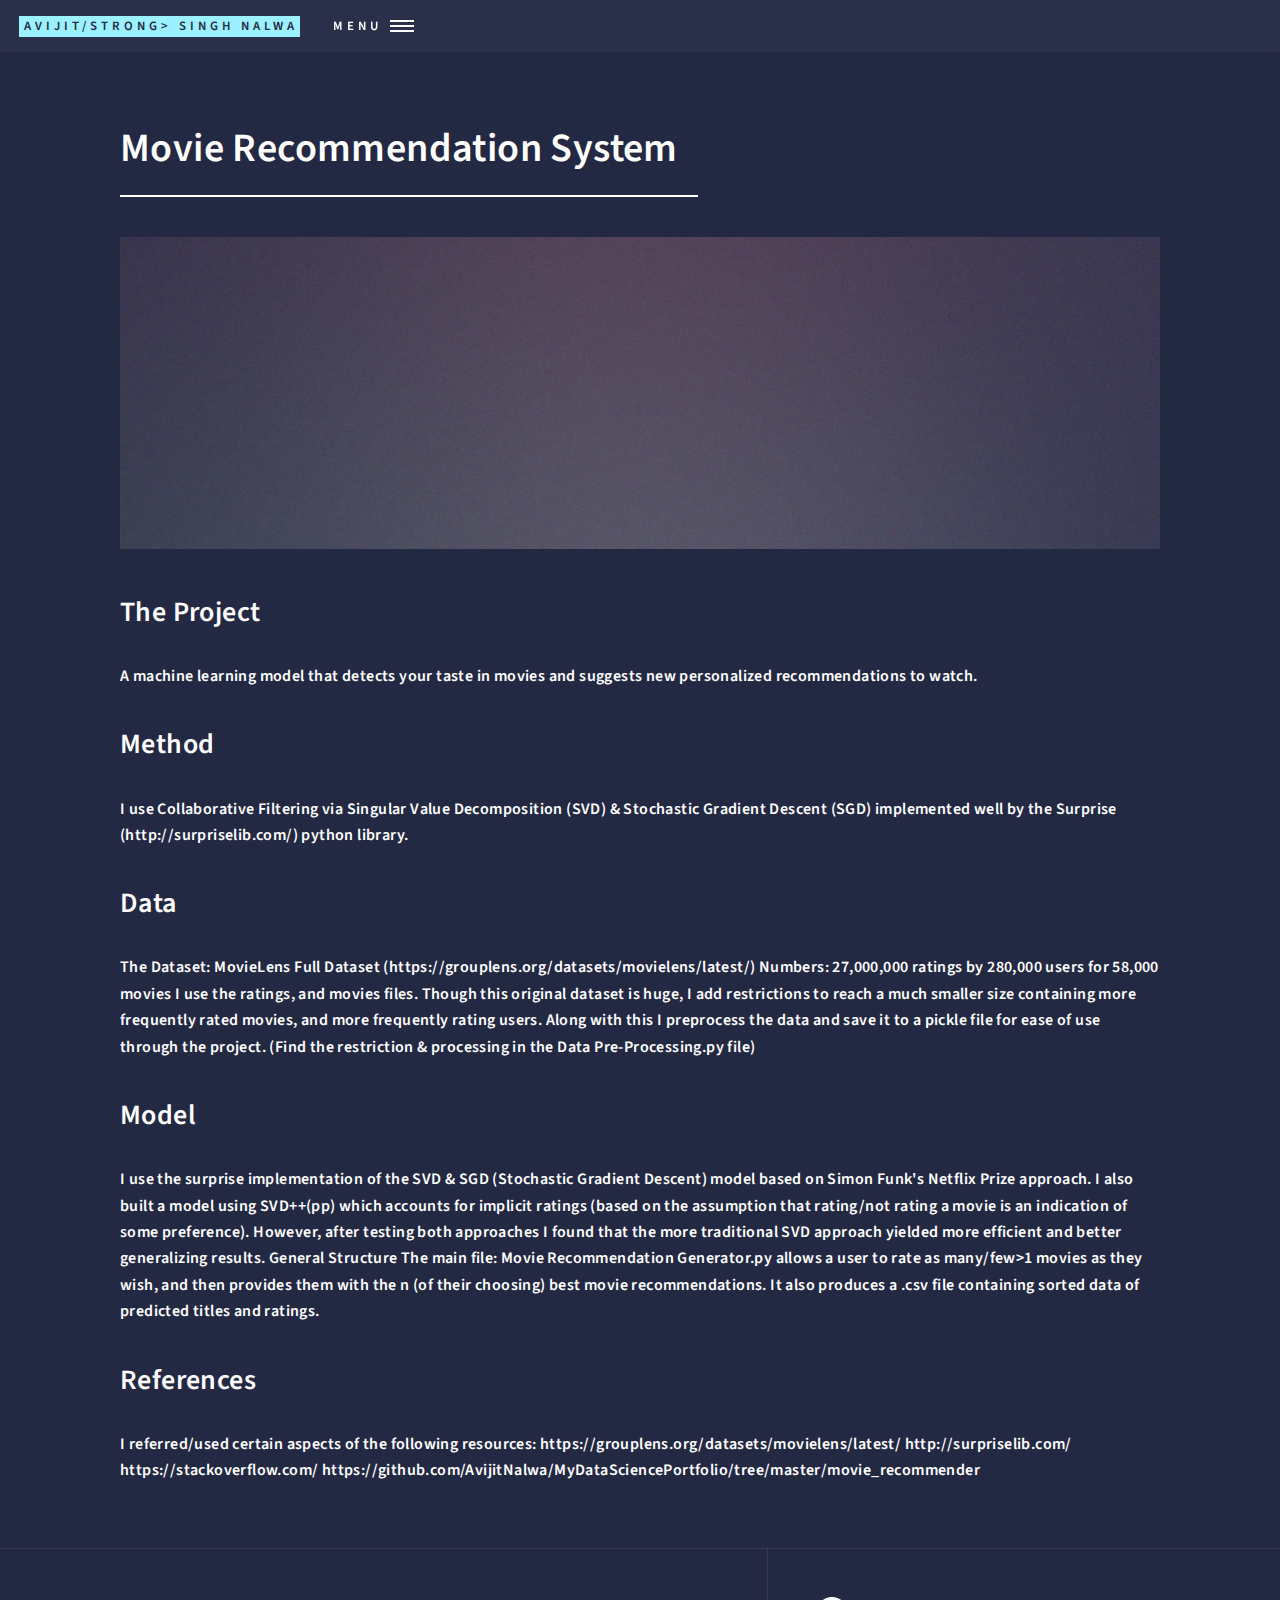
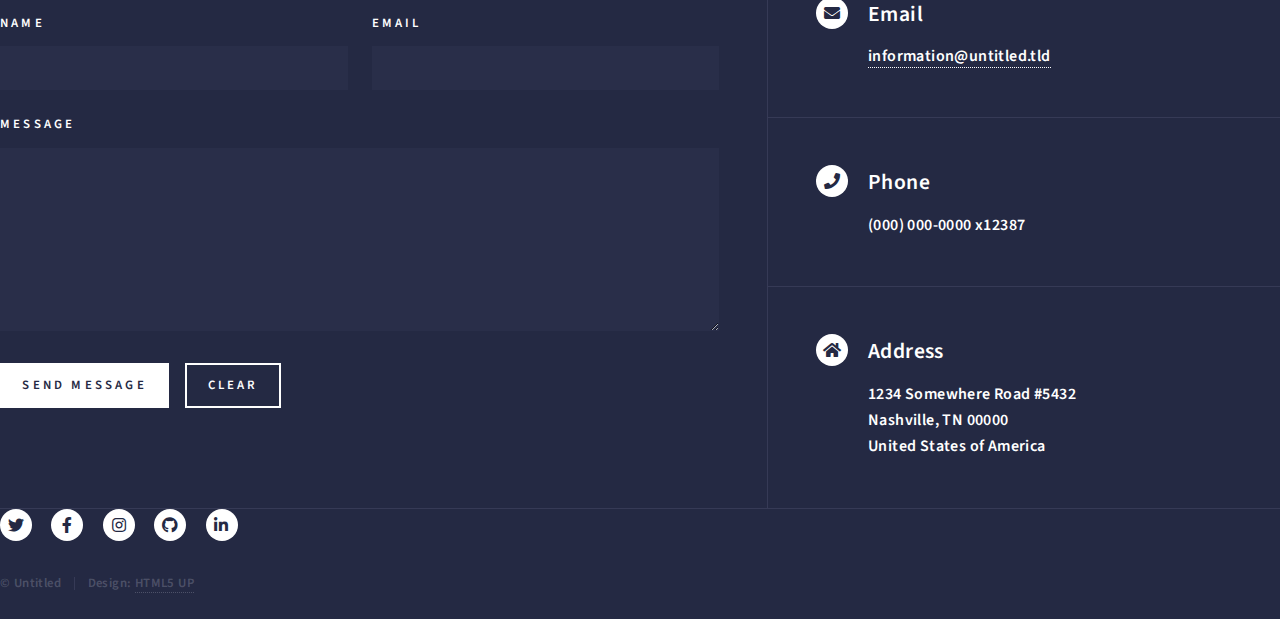
==== commit 41780257: "Update generic.html" ====
--- a/generic.html
+++ b/generic.html
@@ -6,7 +6,7 @@
 -->
 <html>
 	<head>
-		<title>Generic - Forty by HTML5 UP</title>
+		<title>Movie Recommendation System</title>
 		<meta charset="utf-8" />
 		<meta name="viewport" content="width=device-width, initial-scale=1, user-scalable=no" />
 		<link rel="stylesheet" href="assets/css/main.css" />
@@ -19,23 +19,20 @@
 
 				<!-- Header -->
 					<header id="header">
-						<a href="index.html" class="logo"><strong>Forty</strong> <span>by HTML5 UP</span></a>
+						<a href="index.html" class="logo"><strong>Avijit/strong> <span>Singh Nalwa</span></a>
 						<nav>
 							<a href="#menu">Menu</a>
 						</nav>
 					</header>
 
-				<!-- Menu -->
 					<nav id="menu">
 						<ul class="links">
-							<li><a href="index.html">Home</a></li>
-							<li><a href="landing.html">Landing</a></li>
-							<li><a href="generic.html">Generic</a></li>
-							<li><a href="elements.html">Elements</a></li>
-						</ul>
-						<ul class="actions stacked">
-							<li><a href="#" class="button primary fit">Get Started</a></li>
-							<li><a href="#" class="button fit">Log In</a></li>
+							<li><a href="https://avijitnalwa.github.io/">Home</a></li>
+							<!-- <li><a href="landing.html">About</a></li> -->
+							<li><a href="https://avijitnalwa.github.io/movie_recommendation_system" class="scrolly">Movie Recommendation System Project</a></li>
+							<li><a href="#one" class="scrolly">Projects</a></li>
+							<li><a href="#contact" class="scrolly">Contact</a></li>
+							<!-- <li><a href="#contact">Contact</a></li> -->
 						</ul>
 					</nav>
 
@@ -46,12 +43,21 @@
 							<section id="one">
 								<div class="inner">
 									<header class="major">
-										<h1>Generic</h1>
+										<h1>Movie Recommendation System</h1>
 									</header>
 									<span class="image main"><img src="images/pic11.jpg" alt="" /></span>
-									<p>Donec eget ex magna. Interdum et malesuada fames ac ante ipsum primis in faucibus. Pellentesque venenatis dolor imperdiet dolor mattis sagittis. Praesent rutrum sem diam, vitae egestas enim auctor sit amet. Pellentesque leo mauris, consectetur id ipsum sit amet, fergiat. Pellentesque in mi eu massa lacinia malesuada et a elit. Donec urna ex, lacinia in purus ac, pretium pulvinar mauris. Curabitur sapien risus, commodo eget turpis at, elementum convallis elit. Pellentesque enim turpis, hendrerit.</p>
-									<p>Lorem ipsum dolor sit amet, consectetur adipiscing elit. Duis dapibus rutrum facilisis. Class aptent taciti sociosqu ad litora torquent per conubia nostra, per inceptos himenaeos. Etiam tristique libero eu nibh porttitor fermentum. Nullam venenatis erat id vehicula viverra. Nunc ultrices eros ut ultricies condimentum. Mauris risus lacus, blandit sit amet venenatis non, bibendum vitae dolor. Nunc lorem mauris, fringilla in aliquam at, euismod in lectus. Pellentesque habitant morbi tristique senectus et netus et malesuada fames ac turpis egestas. In non lorem sit amet elit placerat maximus. Pellentesque aliquam maximus risus, vel sed vehicula.</p>
-									<p>Interdum et malesuada fames ac ante ipsum primis in faucibus. Pellentesque venenatis dolor imperdiet dolor mattis sagittis. Praesent rutrum sem diam, vitae egestas enim auctor sit amet. Pellentesque leo mauris, consectetur id ipsum sit amet, fersapien risus, commodo eget turpis at, elementum convallis elit. Pellentesque enim turpis, hendrerit tristique lorem ipsum dolor.</p>
+									<h2>The Project</h2>
+									<p>A machine learning model that detects your taste in movies and suggests new personalized recommendations to watch. </p>
+									<h2> Method </h2>
+									<p>	I use Collaborative Filtering via Singular Value Decomposition (SVD) & Stochastic Gradient Descent (SGD) implemented well by the Surprise (http://surpriselib.com/) python library.
+									<h2>Data </h2>
+									<p>The Dataset: MovieLens Full Dataset (https://grouplens.org/datasets/movielens/latest/) Numbers: 27,000,000 ratings by 280,000 users for 58,000 movies I use the ratings, and movies files. Though this original dataset is huge, I add restrictions to reach a much smaller size containing more frequently rated movies, and more frequently rating users. Along with this I preprocess the data and save it to a pickle file for ease of use through the project. (Find the restriction & processing in the Data Pre-Processing.py file)
+									</p>
+									<h2>Model</h2>
+									<p> I use the surprise implementation of the SVD & SGD (Stochastic Gradient Descent) model based on Simon Funk's Netflix Prize approach. I also built a model using SVD++(pp) which accounts for implicit ratings (based on the assumption that rating/not rating a movie is an indication of some preference). However, after testing both approaches I found that the more traditional SVD approach yielded more efficient and better generalizing results. General Structure The main file: Movie Recommendation Generator.py allows a user to rate as many/few>1 movies as they wish, and then provides them with the n (of their choosing) best movie recommendations. It also produces a .csv file containing sorted data of predicted titles and ratings.
+									</p>
+									<h2>References</h2>
+									<p>I referred/used certain aspects of the following resources: https://grouplens.org/datasets/movielens/latest/ http://surpriselib.com/ https://stackoverflow.com/ https://github.com/AvijitNalwa/MyDataSciencePortfolio/tree/master/movie_recommender</p>
 								</div>
 							</section>
 
@@ -138,4 +144,4 @@
 			<script src="assets/js/main.js"></script>
 
 	</body>
-</html>+</html>
--- a/assets/css/main.css
+++ b/assets/css/main.css
@@ -28,6 +28,7 @@
 article, aside, details, figcaption, figure,
 footer, header, hgroup, menu, nav, section {
 	display: block;}
+html { scroll-behavior: smooth; }
 
 body {
 	line-height: 1;
@@ -3949,4 +3950,4 @@
 			transform: none;
 			opacity: 1;
 			visibility: visible;
-		}+		}
